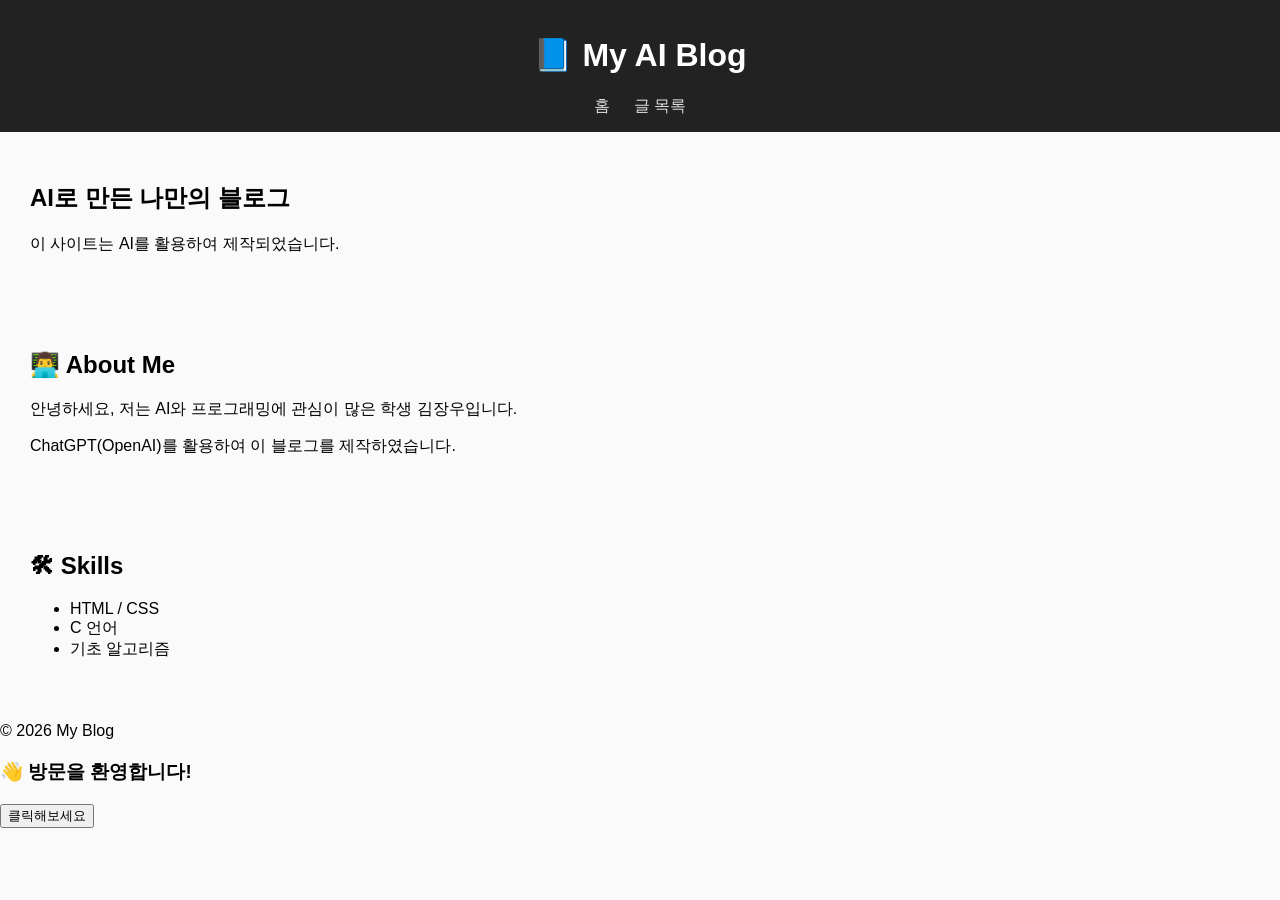
==== index.html @ bd2192ad "update pages" ====
<!DOCTYPE html>
<html lang="ko">

<head>
    <meta charset="UTF-8">
    <title>My AI Blog</title>
    <link rel="stylesheet" href="style.css">
</head>

<body>
    <header>
        <h1>📘 My AI Blog</h1>
        <nav>
            <a href="index.html">홈</a>
            <a href="list.html">글 목록</a>
        </nav>
    </header>

    <section class="hero">
        <h2>AI로 만든 나만의 블로그</h2>
        <p>이 사이트는 AI를 활용하여 제작되었습니다.</p>
    </section>

    <section class="about">
        <h2>👨‍💻 About Me</h2>
        <p>안녕하세요, 저는 AI와 프로그래밍에 관심이 많은 학생 김장우입니다.</p>
        <p>ChatGPT(OpenAI)를 활용하여 이 블로그를 제작하였습니다.</p>
    </section>

    <section class="skills">
        <h2>🛠 Skills</h2>
        <ul>
            <li>HTML / CSS</li>
            <li>C 언어</li>
            <li>기초 알고리즘</li>
        </ul>
    </section>
    <script>
        function changeMessage() {
            document.getElementById("message").innerText = "🎉 버튼을 눌렀네요!";
        }

        // 페이지 들어오면 실행
        window.onload = function () {
            alert("AI 블로그에 오신 것을 환영합니다!");
        }
    </script>

    <footer>
        <p>© 2026 My Blog</p>
    </footer>
    <div class="js-box">
        <h3 id="message">👋 방문을 환영합니다!</h3>
        <button onclick="changeMessage()">클릭해보세요</button>
    </div>
</body>

</html>
---- style.css ----
body {
    font-family: Arial, sans-serif;
    margin: 0;
    background-color: #fafafa;
}

header {
    background-color: #222;
    color: white;
    padding: 15px;
    text-align: center;
}

nav a {
    color: #ddd;
    margin: 0 10px;
    text-decoration: none;
}

section {
    padding: 30px;
}

.post-list li {
    background: #f4f4f4;
    margin-bottom: 15px;
    padding: 15px;
    border-radius: 10px;
}

.post {
    background: white;
    padding: 20px;
    border-radius: 10px;
}
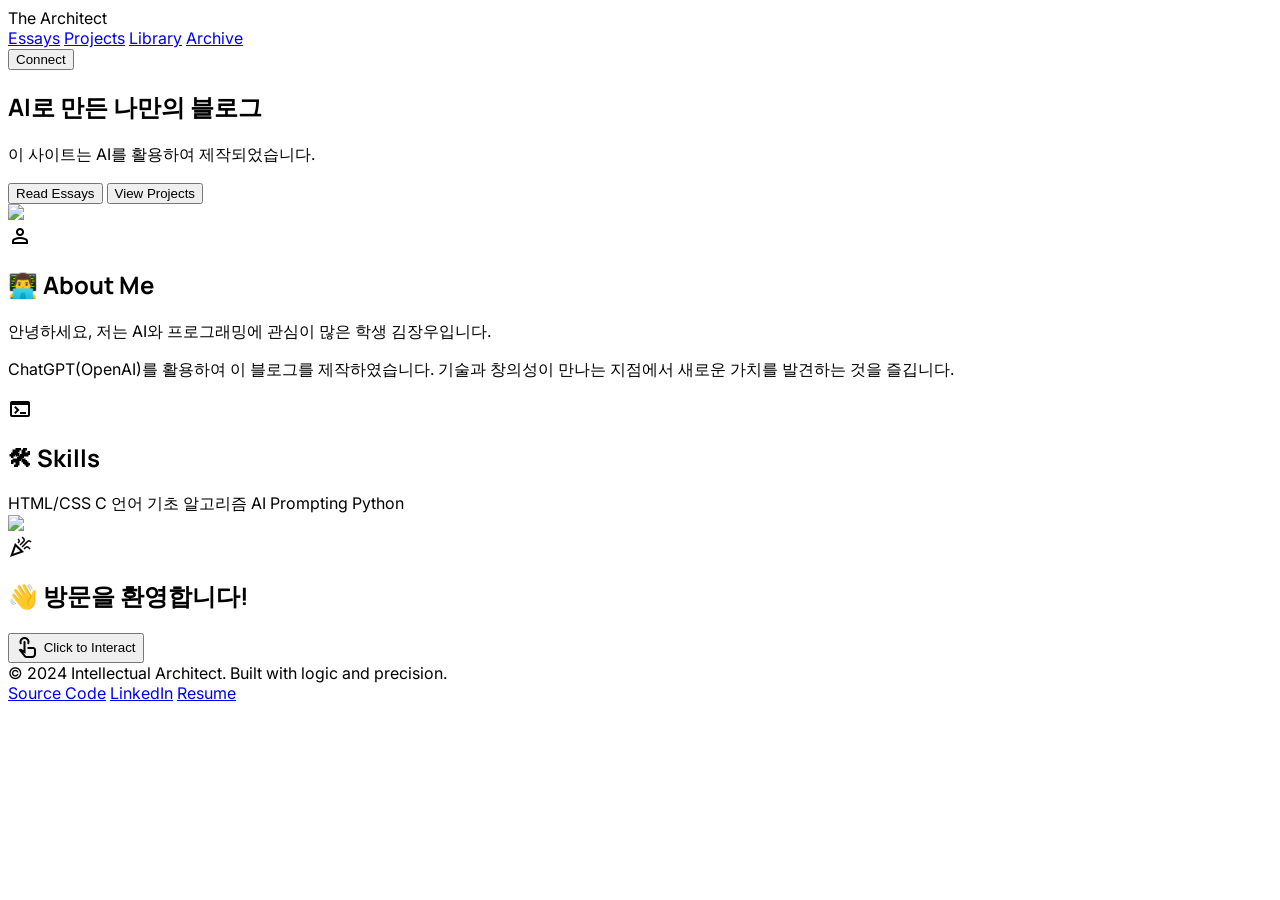
==== commit 1533dd48: "update pages" ====
--- a/index.html
+++ b/index.html
@@ -1,58 +1,257 @@
 <!DOCTYPE html>
-<html lang="ko">
+
+<html class="light" lang="ko">
 
 <head>
-    <meta charset="UTF-8">
-    <title>My AI Blog</title>
-    <link rel="stylesheet" href="style.css">
+    <meta charset="utf-8" />
+    <meta content="width=device-width, initial-scale=1.0" name="viewport" />
+    <title>📘 My AI Blog | Kim Jang-woo</title>
+    <!-- Material Symbols -->
+    <link
+        href="https://fonts.googleapis.com/css2?family=Material+Symbols+Outlined:wght,FILL@100..700,0..1&amp;display=swap"
+        rel="stylesheet" />
+    <!-- Google Fonts: Manrope & Inter -->
+    <link
+        href="https://fonts.googleapis.com/css2?family=Inter:wght@400;500;600&amp;family=Manrope:wght@500;700;800&amp;display=swap"
+        rel="stylesheet" />
+    <link
+        href="https://fonts.googleapis.com/css2?family=Material+Symbols+Outlined:wght,FILL@100..700,0..1&amp;display=swap"
+        rel="stylesheet" />
+    <!-- Tailwind CSS -->
+    <script src="https://cdn.tailwindcss.com?plugins=forms,container-queries"></script>
+    <script id="tailwind-config">
+        tailwind.config = {
+            darkMode: "class",
+            theme: {
+                extend: {
+                    "colors": {
+                        "secondary-fixed": "#d3e4fe",
+                        "inverse-primary": "#bac3ff",
+                        "error": "#ba1a1a",
+                        "outline": "#757684",
+                        "surface-container-low": "#f2f4f6",
+                        "tertiary": "#004a57",
+                        "on-secondary-fixed": "#0b1c30",
+                        "on-primary": "#ffffff",
+                        "secondary": "#505f76",
+                        "primary-fixed": "#dee0ff",
+                        "surface-tint": "#4355b9",
+                        "on-secondary-fixed-variant": "#38485d",
+                        "primary": "#24389c",
+                        "inverse-on-surface": "#eff1f3",
+                        "on-background": "#191c1e",
+                        "surface-bright": "#f7f9fb",
+                        "tertiary-container": "#006374",
+                        "on-error-container": "#93000a",
+                        "surface-container-high": "#e6e8ea",
+                        "surface-container-highest": "#e0e3e5",
+                        "error-container": "#ffdad6",
+                        "surface": "#f7f9fb",
+                        "background": "#f7f9fb",
+                        "on-tertiary-container": "#66e2ff",
+                        "tertiary-fixed": "#acedff",
+                        "on-surface": "#191c1e",
+                        "outline-variant": "#c5c5d4",
+                        "on-primary-container": "#cacfff",
+                        "on-primary-fixed-variant": "#293ca0",
+                        "on-tertiary": "#ffffff",
+                        "surface-container": "#eceef0",
+                        "surface-dim": "#d8dadc",
+                        "tertiary-fixed-dim": "#4cd7f6",
+                        "secondary-fixed-dim": "#b7c8e1",
+                        "on-primary-fixed": "#00105c",
+                        "surface-variant": "#e0e3e5",
+                        "on-secondary-container": "#54647a",
+                        "primary-container": "#3f51b5",
+                        "primary-fixed-dim": "#bac3ff",
+                        "on-surface-variant": "#454652",
+                        "on-secondary": "#ffffff",
+                        "surface-container-lowest": "#ffffff",
+                        "on-error": "#ffffff",
+                        "secondary-container": "#d0e1fb",
+                        "on-tertiary-fixed": "#001f26",
+                        "on-tertiary-fixed-variant": "#004e5c",
+                        "inverse-surface": "#2d3133"
+                    },
+                    "borderRadius": {
+                        "DEFAULT": "0.5rem",
+                        "lg": "1rem",
+                        "xl": "1.5rem",
+                        "full": "9999px"
+                    },
+                    "fontFamily": {
+                        "headline": ["Manrope", "sans-serif"],
+                        "body": ["Inter", "sans-serif"],
+                        "label": ["Inter", "sans-serif"]
+                    }
+                },
+            },
+        }
+    </script>
+    <style>
+        .material-symbols-outlined {
+            font-variation-settings: 'FILL' 0, 'wght' 400, 'GRAD' 0, 'opsz' 24;
+            vertical-align: middle;
+        }
+
+        body {
+            font-family: 'Inter', sans-serif;
+        }
+
+        h1,
+        h2,
+        h3 {
+            font-family: 'Manrope', sans-serif;
+        }
+    </style>
 </head>
 
-<body>
-    <header>
-        <h1>📘 My AI Blog</h1>
-        <nav>
-            <a href="index.html">홈</a>
-            <a href="list.html">글 목록</a>
-        </nav>
-    </header>
-
-    <section class="hero">
-        <h2>AI로 만든 나만의 블로그</h2>
-        <p>이 사이트는 AI를 활용하여 제작되었습니다.</p>
-    </section>
-
-    <section class="about">
-        <h2>👨‍💻 About Me</h2>
-        <p>안녕하세요, 저는 AI와 프로그래밍에 관심이 많은 학생 김장우입니다.</p>
-        <p>ChatGPT(OpenAI)를 활용하여 이 블로그를 제작하였습니다.</p>
-    </section>
-
-    <section class="skills">
-        <h2>🛠 Skills</h2>
-        <ul>
-            <li>HTML / CSS</li>
-            <li>C 언어</li>
-            <li>기초 알고리즘</li>
-        </ul>
-    </section>
-    <script>
-        function changeMessage() {
-            document.getElementById("message").innerText = "🎉 버튼을 눌렀네요!";
-        }
-
-        // 페이지 들어오면 실행
-        window.onload = function () {
-            alert("AI 블로그에 오신 것을 환영합니다!");
-        }
-    </script>
-
-    <footer>
-        <p>© 2026 My Blog</p>
+<body class="bg-surface text-on-surface selection:bg-primary-fixed selection:text-on-primary-fixed">
+    <!-- Top Navigation Bar -->
+    <nav
+        class="sticky top-0 z-50 flex items-center justify-between px-8 py-3 w-full bg-white/70 backdrop-blur-lg rounded-full mt-6 mx-auto max-w-5xl shadow-xl shadow-indigo-900/5 font-manrope tracking-tight font-medium">
+        <div class="text-xl font-extrabold tracking-tighter text-indigo-900">
+            The Architect
+        </div>
+        <div class="hidden md:flex items-center gap-6">
+            <a class="text-indigo-600 font-bold border-b-2 border-indigo-600 pb-1" href="#">Essays</a>
+            <a class="text-slate-500 hover:text-indigo-600 transition-colors px-3 py-1 hover:bg-slate-100 rounded-lg"
+                href="#">Projects</a>
+            <a class="text-slate-500 hover:text-indigo-600 transition-colors px-3 py-1 hover:bg-slate-100 rounded-lg"
+                href="#">Library</a>
+            <a class="text-slate-500 hover:text-indigo-600 transition-colors px-3 py-1 hover:bg-slate-100 rounded-lg"
+                href="#">Archive</a>
+        </div>
+        <button
+            class="bg-primary text-on-primary px-6 py-2 rounded-full font-bold transition-all duration-300 ease-in-out active:scale-95 shadow-lg shadow-primary/20">
+            Connect
+        </button>
+    </nav>
+    <main class="max-w-7xl mx-auto px-6 mt-12 md:mt-24">
+        <!-- Hero Section -->
+        <section
+            class="relative overflow-hidden rounded-xl bg-gradient-to-br from-primary to-primary-container p-12 md:p-24 text-on-primary mb-20">
+            <div class="absolute top-0 right-0 -mr-20 -mt-20 w-96 h-96 bg-tertiary-fixed-dim/20 rounded-full blur-3xl">
+            </div>
+            <div class="relative z-10 max-w-3xl">
+                <h1 class="text-5xl md:text-7xl font-extrabold tracking-tighter mb-6 leading-tight">
+                    AI로 만든 나만의 블로그
+                </h1>
+                <p
+                    class="text-xl md:text-2xl text-on-primary-container font-medium max-w-xl opacity-90 leading-relaxed">
+                    이 사이트는 AI를 활용하여 제작되었습니다.
+                </p>
+                <div class="mt-10 flex flex-wrap gap-4">
+                    <button
+                        class="bg-surface-container-lowest text-primary px-8 py-3 rounded-full font-bold transition-all active:scale-95">
+                        Read Essays
+                    </button>
+                    <button
+                        class="border border-on-primary/20 hover:bg-on-primary/10 text-on-primary px-8 py-3 rounded-full font-bold transition-all active:scale-95">
+                        View Projects
+                    </button>
+                </div>
+            </div>
+            <!-- Decorative Visual -->
+            <div
+                class="hidden lg:block absolute right-12 bottom-12 w-1/3 aspect-square bg-white/5 rounded-xl backdrop-blur-sm border border-white/10 rotate-3 shadow-2xl">
+                <img class="w-full h-full object-cover rounded-lg mix-blend-overlay opacity-60"
+                    data-alt="Abstract visualization of artificial intelligence neural networks with soft blue glowing lines and particles on dark background"
+                    src="https://lh3.googleusercontent.com/aida-public/[base64]" />
+            </div>
+        </section>
+        <!-- Bento Content Grid -->
+        <div class="grid grid-cols-1 md:grid-cols-12 gap-8">
+            <!-- About Section (Large Card) -->
+            <section class="md:col-span-8 bg-surface-container-low p-8 md:p-12 rounded-xl">
+                <div class="flex items-center gap-4 mb-8">
+                    <span class="material-symbols-outlined text-4xl text-primary" data-icon="person">person</span>
+                    <h2 class="text-3xl font-bold tracking-tight text-on-surface">👨‍💻 About Me</h2>
+                </div>
+                <div class="space-y-6">
+                    <p class="text-xl text-on-surface-variant leading-relaxed font-body">
+                        안녕하세요, 저는 AI와 프로그래밍에 관심이 많은 학생 김장우입니다.
+                    </p>
+                    <div class="bg-surface-container-lowest p-8 rounded-lg shadow-sm border border-outline-variant/10">
+                        <p class="text-lg text-secondary leading-relaxed">
+                            ChatGPT(OpenAI)를 활용하여 이 블로그를 제작하였습니다. 기술과 창의성이 만나는 지점에서 새로운 가치를 발견하는 것을 즐깁니다.
+                        </p>
+                    </div>
+                </div>
+            </section>
+            <!-- Skills Section (Side Card) -->
+            <section class="md:col-span-4 bg-surface-container-high p-8 rounded-xl flex flex-col">
+                <div class="flex items-center gap-3 mb-8">
+                    <span class="material-symbols-outlined text-primary" data-icon="terminal">terminal</span>
+                    <h2 class="text-2xl font-bold tracking-tight">🛠 Skills</h2>
+                </div>
+                <div class="flex flex-wrap gap-3">
+                    <span
+                        class="bg-secondary-container text-on-secondary-container px-4 py-2 rounded-full text-sm font-semibold tracking-wide">
+                        HTML/CSS
+                    </span>
+                    <span
+                        class="bg-secondary-container text-on-secondary-container px-4 py-2 rounded-full text-sm font-semibold tracking-wide">
+                        C 언어
+                    </span>
+                    <span
+                        class="bg-secondary-container text-on-secondary-container px-4 py-2 rounded-full text-sm font-semibold tracking-wide">
+                        기초 알고리즘
+                    </span>
+                    <span
+                        class="bg-secondary-container text-on-secondary-container px-4 py-2 rounded-full text-sm font-semibold tracking-wide">
+                        AI Prompting
+                    </span>
+                    <span
+                        class="bg-secondary-container text-on-secondary-container px-4 py-2 rounded-full text-sm font-semibold tracking-wide">
+                        Python
+                    </span>
+                </div>
+                <div class="mt-auto pt-8">
+                    <div class="rounded-lg overflow-hidden grayscale contrast-125 opacity-50">
+                        <img class="w-full h-32 object-cover"
+                            data-alt="Macro shot of computer code on a monitor with high contrast black and white lighting"
+                            src="https://lh3.googleusercontent.com/aida-public/[base64]" />
+                    </div>
+                </div>
+            </section>
+            <!-- Interactive Section (Wide Card) -->
+            <section
+                class="md:col-span-12 bg-surface-container-lowest border border-outline-variant/15 p-12 rounded-xl text-center shadow-2xl shadow-primary/5">
+                <div class="max-w-2xl mx-auto">
+                    <div
+                        class="mb-6 inline-flex items-center justify-center w-16 h-16 rounded-full bg-tertiary-container/10 text-tertiary">
+                        <span class="material-symbols-outlined text-3xl" data-icon="celebration">celebration</span>
+                    </div>
+                    <h2 class="text-4xl font-extrabold tracking-tight text-on-surface mb-8 transition-all duration-300"
+                        id="welcome-message">
+                        👋 방문을 환영합니다!
+                    </h2>
+                    <button
+                        class="group relative inline-flex items-center gap-3 bg-primary text-on-primary px-10 py-4 rounded-full font-bold text-lg transition-all hover:scale-105 active:scale-95 shadow-xl shadow-primary/30"
+                        onclick="document.getElementById('welcome-message').innerText = '🎉 버튼을 눌렀네요!'">
+                        <span class="material-symbols-outlined" data-icon="touch_app">touch_app</span>
+                        <span>Click to Interact</span>
+                    </button>
+                </div>
+            </section>
+        </div>
+    </main>
+    <!-- Footer -->
+    <footer
+        class="bg-slate-50 mt-20 py-12 px-8 max-w-7xl mx-auto flex flex-col md:flex-row justify-between items-center gap-6 font-inter text-sm antialiased border-t border-slate-200/50">
+        <div class="text-slate-500">
+            © 2024 Intellectual Architect. Built with logic and precision.
+        </div>
+        <div class="flex gap-8">
+            <a class="text-slate-500 hover:text-indigo-600 transition-opacity hover:underline decoration-indigo-500 underline-offset-4"
+                href="#">Source Code</a>
+            <a class="text-slate-500 hover:text-indigo-600 transition-opacity hover:underline decoration-indigo-500 underline-offset-4"
+                href="#">LinkedIn</a>
+            <a class="text-slate-500 hover:text-indigo-600 transition-opacity hover:underline decoration-indigo-500 underline-offset-4"
+                href="#">Resume</a>
+        </div>
     </footer>
-    <div class="js-box">
-        <h3 id="message">👋 방문을 환영합니다!</h3>
-        <button onclick="changeMessage()">클릭해보세요</button>
-    </div>
 </body>
 
 </html>
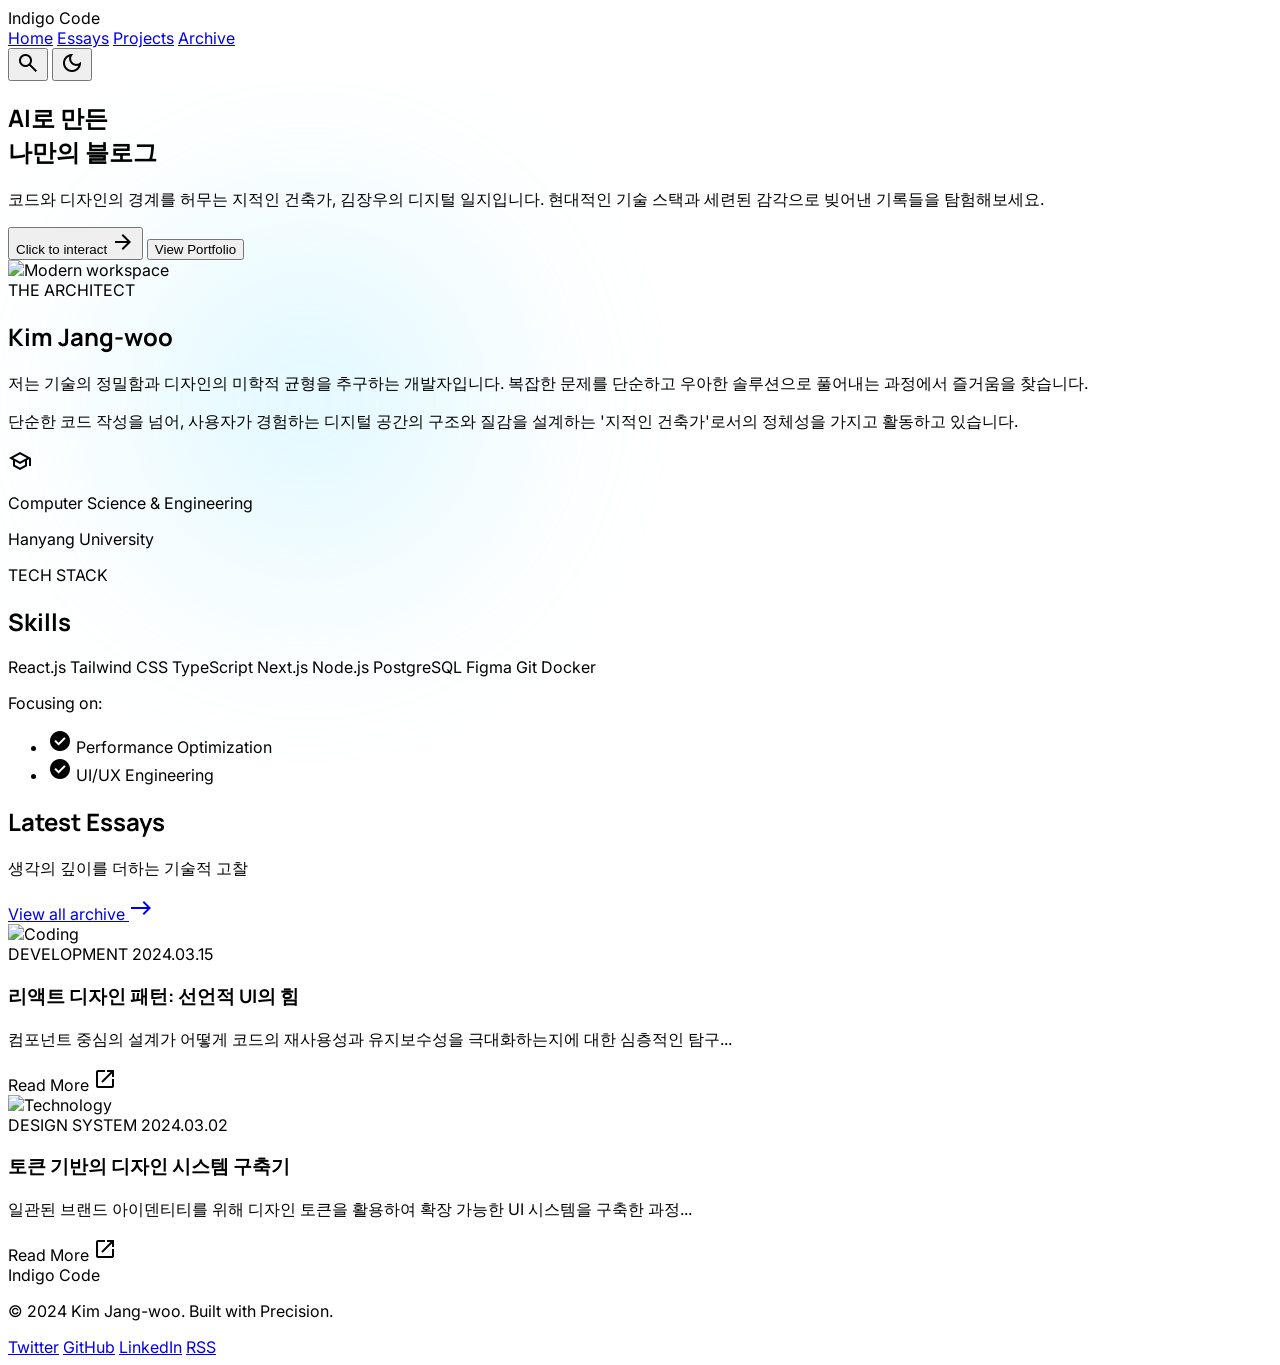
==== commit 63efc22f: "update pages" ====
--- a/index.html
+++ b/index.html
@@ -5,84 +5,78 @@
 <head>
     <meta charset="utf-8" />
     <meta content="width=device-width, initial-scale=1.0" name="viewport" />
-    <title>📘 My AI Blog | Kim Jang-woo</title>
-    <!-- Material Symbols -->
+    <title>Indigo Code | AI로 만든 나만의 블로그</title>
+    <script src="https://cdn.tailwindcss.com?plugins=forms,container-queries"></script>
     <link
-        href="https://fonts.googleapis.com/css2?family=Material+Symbols+Outlined:wght,FILL@100..700,0..1&amp;display=swap"
-        rel="stylesheet" />
-    <!-- Google Fonts: Manrope & Inter -->
-    <link
-        href="https://fonts.googleapis.com/css2?family=Inter:wght@400;500;600&amp;family=Manrope:wght@500;700;800&amp;display=swap"
+        href="https://fonts.googleapis.com/css2?family=Manrope:wght@400;600;700;800&amp;family=Inter:wght@400;500;600&amp;family=Material+Symbols+Outlined:wght,FILL@100..700,0..1&amp;display=swap"
         rel="stylesheet" />
     <link
         href="https://fonts.googleapis.com/css2?family=Material+Symbols+Outlined:wght,FILL@100..700,0..1&amp;display=swap"
         rel="stylesheet" />
-    <!-- Tailwind CSS -->
-    <script src="https://cdn.tailwindcss.com?plugins=forms,container-queries"></script>
     <script id="tailwind-config">
         tailwind.config = {
             darkMode: "class",
             theme: {
                 extend: {
                     "colors": {
-                        "secondary-fixed": "#d3e4fe",
-                        "inverse-primary": "#bac3ff",
-                        "error": "#ba1a1a",
-                        "outline": "#757684",
-                        "surface-container-low": "#f2f4f6",
+                        "surface-container-high": "#e6e8ea",
+                        "secondary-fixed-dim": "#b7c8e1",
+                        "secondary-container": "#d0e1fb",
+                        "on-error": "#ffffff",
+                        "on-tertiary-fixed": "#001f26",
+                        "surface-container": "#eceef0",
+                        "primary-container": "#3f51b5",
+                        "on-secondary": "#ffffff",
                         "tertiary": "#004a57",
-                        "on-secondary-fixed": "#0b1c30",
+                        "surface-container-lowest": "#ffffff",
+                        "primary-fixed": "#dee0ff",
+                        "on-error-container": "#93000a",
+                        "surface-variant": "#e0e3e5",
+                        "on-secondary-container": "#54647a",
                         "on-primary": "#ffffff",
-                        "secondary": "#505f76",
-                        "primary-fixed": "#dee0ff",
-                        "surface-tint": "#4355b9",
-                        "on-secondary-fixed-variant": "#38485d",
-                        "primary": "#24389c",
-                        "inverse-on-surface": "#eff1f3",
-                        "on-background": "#191c1e",
-                        "surface-bright": "#f7f9fb",
-                        "tertiary-container": "#006374",
-                        "on-error-container": "#93000a",
-                        "surface-container-high": "#e6e8ea",
-                        "surface-container-highest": "#e0e3e5",
-                        "error-container": "#ffdad6",
-                        "surface": "#f7f9fb",
-                        "background": "#f7f9fb",
-                        "on-tertiary-container": "#66e2ff",
-                        "tertiary-fixed": "#acedff",
+                        "on-tertiary": "#ffffff",
                         "on-surface": "#191c1e",
                         "outline-variant": "#c5c5d4",
+                        "secondary-fixed": "#d3e4fe",
+                        "surface-dim": "#d8dadc",
+                        "primary": "#24389c",
+                        "inverse-surface": "#2d3133",
+                        "on-tertiary-container": "#66e2ff",
+                        "inverse-primary": "#bac3ff",
+                        "on-background": "#191c1e",
+                        "surface-container-low": "#f2f4f6",
+                        "surface-bright": "#f7f9fb",
+                        "surface": "#f7f9fb",
+                        "surface-container-highest": "#e0e3e5",
+                        "on-primary-fixed": "#00105c",
+                        "tertiary-fixed": "#acedff",
+                        "background": "#f7f9fb",
                         "on-primary-container": "#cacfff",
+                        "error": "#ba1a1a",
+                        "secondary": "#505f76",
+                        "on-secondary-fixed-variant": "#38485d",
                         "on-primary-fixed-variant": "#293ca0",
-                        "on-tertiary": "#ffffff",
-                        "surface-container": "#eceef0",
-                        "surface-dim": "#d8dadc",
                         "tertiary-fixed-dim": "#4cd7f6",
-                        "secondary-fixed-dim": "#b7c8e1",
-                        "on-primary-fixed": "#00105c",
-                        "surface-variant": "#e0e3e5",
-                        "on-secondary-container": "#54647a",
-                        "primary-container": "#3f51b5",
+                        "surface-tint": "#4355b9",
+                        "inverse-on-surface": "#eff1f3",
+                        "tertiary-container": "#006374",
+                        "on-tertiary-fixed-variant": "#004e5c",
+                        "outline": "#757684",
+                        "error-container": "#ffdad6",
+                        "on-secondary-fixed": "#0b1c30",
                         "primary-fixed-dim": "#bac3ff",
-                        "on-surface-variant": "#454652",
-                        "on-secondary": "#ffffff",
-                        "surface-container-lowest": "#ffffff",
-                        "on-error": "#ffffff",
-                        "secondary-container": "#d0e1fb",
-                        "on-tertiary-fixed": "#001f26",
-                        "on-tertiary-fixed-variant": "#004e5c",
-                        "inverse-surface": "#2d3133"
+                        "on-surface-variant": "#454652"
                     },
                     "borderRadius": {
-                        "DEFAULT": "0.5rem",
-                        "lg": "1rem",
-                        "xl": "1.5rem",
+                        "DEFAULT": "0.25rem",
+                        "lg": "0.5rem",
+                        "xl": "0.75rem",
                         "full": "9999px"
                     },
                     "fontFamily": {
-                        "headline": ["Manrope", "sans-serif"],
-                        "body": ["Inter", "sans-serif"],
-                        "label": ["Inter", "sans-serif"]
+                        "headline": ["Manrope"],
+                        "body": ["Inter"],
+                        "label": ["Inter"]
                     }
                 },
             },
@@ -91,7 +85,6 @@
     <style>
         .material-symbols-outlined {
             font-variation-settings: 'FILL' 0, 'wght' 400, 'GRAD' 0, 'opsz' 24;
-            vertical-align: middle;
         }
 
         body {
@@ -100,156 +93,251 @@
 
         h1,
         h2,
-        h3 {
+        h3,
+        .headline {
             font-family: 'Manrope', sans-serif;
+        }
+
+        .glass-nav {
+            background: rgba(255, 255, 255, 0.8);
+            backdrop-filter: blur(20px);
+        }
+
+        .hero-orb {
+            position: absolute;
+            width: 600px;
+            height: 600px;
+            background: radial-gradient(circle, #acedff 0%, rgba(172, 237, 255, 0) 70%);
+            filter: blur(60px);
+            opacity: 0.4;
+            z-index: -1;
         }
     </style>
 </head>
 
-<body class="bg-surface text-on-surface selection:bg-primary-fixed selection:text-on-primary-fixed">
-    <!-- Top Navigation Bar -->
-    <nav
-        class="sticky top-0 z-50 flex items-center justify-between px-8 py-3 w-full bg-white/70 backdrop-blur-lg rounded-full mt-6 mx-auto max-w-5xl shadow-xl shadow-indigo-900/5 font-manrope tracking-tight font-medium">
-        <div class="text-xl font-extrabold tracking-tighter text-indigo-900">
-            The Architect
+<body class="bg-surface text-on-surface selection:bg-primary-fixed selection:text-on-primary-fixed-variant">
+    <!-- TopNavBar -->
+    <nav class="fixed top-0 w-full z-50 glass-nav transition-all duration-300">
+        <div class="flex justify-between items-center max-w-7xl mx-auto px-6 h-16">
+            <div class="text-xl font-bold tracking-tighter text-indigo-900">
+                Indigo Code
+            </div>
+            <!-- Desktop Navigation -->
+            <div class="hidden md:flex items-center gap-8">
+                <a class="text-indigo-700 font-semibold border-b-2 border-indigo-600 font-inter tracking-wide py-1"
+                    href="index.html">Home</a>
+                <a class="text-slate-600 hover:text-indigo-600 transition-colors font-inter tracking-wide py-1"
+                    href="list.html">Essays</a>
+                <a class="text-slate-600 hover:text-indigo-600 transition-colors font-inter tracking-wide py-1"
+                    href="#">Projects</a>
+                <a class="text-slate-600 hover:text-indigo-600 transition-colors font-inter tracking-wide py-1"
+                    href="#">Archive</a>
+            </div>
+            <!-- Actions -->
+            <div class="flex items-center gap-4">
+                <button
+                    class="p-2 hover:bg-slate-100/50 rounded-lg transition-colors scale-95 duration-200 ease-in-out">
+                    <span class="material-symbols-outlined text-slate-600" data-icon="search">search</span>
+                </button>
+                <button
+                    class="p-2 hover:bg-slate-100/50 rounded-lg transition-colors scale-95 duration-200 ease-in-out">
+                    <span class="material-symbols-outlined text-slate-600" data-icon="dark_mode">dark_mode</span>
+                </button>
+            </div>
         </div>
-        <div class="hidden md:flex items-center gap-6">
-            <a class="text-indigo-600 font-bold border-b-2 border-indigo-600 pb-1" href="#">Essays</a>
-            <a class="text-slate-500 hover:text-indigo-600 transition-colors px-3 py-1 hover:bg-slate-100 rounded-lg"
-                href="#">Projects</a>
-            <a class="text-slate-500 hover:text-indigo-600 transition-colors px-3 py-1 hover:bg-slate-100 rounded-lg"
-                href="#">Library</a>
-            <a class="text-slate-500 hover:text-indigo-600 transition-colors px-3 py-1 hover:bg-slate-100 rounded-lg"
-                href="#">Archive</a>
-        </div>
-        <button
-            class="bg-primary text-on-primary px-6 py-2 rounded-full font-bold transition-all duration-300 ease-in-out active:scale-95 shadow-lg shadow-primary/20">
-            Connect
-        </button>
     </nav>
-    <main class="max-w-7xl mx-auto px-6 mt-12 md:mt-24">
+    <main class="pt-32">
         <!-- Hero Section -->
-        <section
-            class="relative overflow-hidden rounded-xl bg-gradient-to-br from-primary to-primary-container p-12 md:p-24 text-on-primary mb-20">
-            <div class="absolute top-0 right-0 -mr-20 -mt-20 w-96 h-96 bg-tertiary-fixed-dim/20 rounded-full blur-3xl">
-            </div>
-            <div class="relative z-10 max-w-3xl">
-                <h1 class="text-5xl md:text-7xl font-extrabold tracking-tighter mb-6 leading-tight">
-                    AI로 만든 나만의 블로그
-                </h1>
-                <p
-                    class="text-xl md:text-2xl text-on-primary-container font-medium max-w-xl opacity-90 leading-relaxed">
-                    이 사이트는 AI를 활용하여 제작되었습니다.
-                </p>
-                <div class="mt-10 flex flex-wrap gap-4">
-                    <button
-                        class="bg-surface-container-lowest text-primary px-8 py-3 rounded-full font-bold transition-all active:scale-95">
-                        Read Essays
-                    </button>
-                    <button
-                        class="border border-on-primary/20 hover:bg-on-primary/10 text-on-primary px-8 py-3 rounded-full font-bold transition-all active:scale-95">
-                        View Projects
-                    </button>
-                </div>
-            </div>
-            <!-- Decorative Visual -->
-            <div
-                class="hidden lg:block absolute right-12 bottom-12 w-1/3 aspect-square bg-white/5 rounded-xl backdrop-blur-sm border border-white/10 rotate-3 shadow-2xl">
-                <img class="w-full h-full object-cover rounded-lg mix-blend-overlay opacity-60"
-                    data-alt="Abstract visualization of artificial intelligence neural networks with soft blue glowing lines and particles on dark background"
-                    src="https://lh3.googleusercontent.com/aida-public/[base64]" />
+        <section class="max-w-7xl mx-auto px-6 mb-32 relative">
+            <div class="hero-orb -top-20 -left-20"></div>
+            <div class="grid grid-cols-1 lg:grid-cols-12 gap-12 items-center">
+                <div class="lg:col-span-8">
+                    <h1 class="text-6xl md:text-8xl font-extrabold tracking-tighter text-primary mb-6 leading-none">
+                        AI로 만든<br /><span
+                            class="text-transparent bg-clip-text bg-gradient-to-r from-primary to-primary-container">나만의
+                            블로그</span>
+                    </h1>
+                    <p class="text-xl text-secondary max-w-2xl mb-10 font-body leading-relaxed">
+                        코드와 디자인의 경계를 허무는 지적인 건축가, 김장우의 디지털 일지입니다. 현대적인 기술 스택과 세련된 감각으로 빚어낸 기록들을 탐험해보세요.
+                    </p>
+                    <div class="flex flex-wrap gap-4">
+                        <button
+                            class="bg-gradient-to-br from-primary to-primary-container text-on-primary px-8 py-4 rounded-lg font-semibold flex items-center gap-2 hover:shadow-xl transition-all duration-300">
+                            Click to interact
+                            <span class="material-symbols-outlined text-lg"
+                                data-icon="arrow_forward">arrow_forward</span>
+                        </button>
+                        <button
+                            class="px-8 py-4 rounded-lg font-semibold text-primary border border-outline-variant/20 hover:bg-surface-container-low transition-all">
+                            View Portfolio
+                        </button>
+                    </div>
+                </div>
+                <div class="lg:col-span-4 hidden lg:block">
+                    <div
+                        class="aspect-square rounded-2xl overflow-hidden bg-surface-container-low shadow-2xl rotate-3 hover:rotate-0 transition-transform duration-500">
+                        <img alt="Modern workspace" class="w-full h-full object-cover"
+                            data-alt="Close-up of a high-end mechanical keyboard on a minimalist desk with soft blue neon ambient lighting and a laptop screen showing clean code."
+                            src="https://lh3.googleusercontent.com/aida-public/[base64]" />
+                    </div>
+                </div>
             </div>
         </section>
-        <!-- Bento Content Grid -->
-        <div class="grid grid-cols-1 md:grid-cols-12 gap-8">
-            <!-- About Section (Large Card) -->
-            <section class="md:col-span-8 bg-surface-container-low p-8 md:p-12 rounded-xl">
-                <div class="flex items-center gap-4 mb-8">
-                    <span class="material-symbols-outlined text-4xl text-primary" data-icon="person">person</span>
-                    <h2 class="text-3xl font-bold tracking-tight text-on-surface">👨‍💻 About Me</h2>
-                </div>
-                <div class="space-y-6">
-                    <p class="text-xl text-on-surface-variant leading-relaxed font-body">
-                        안녕하세요, 저는 AI와 프로그래밍에 관심이 많은 학생 김장우입니다.
-                    </p>
-                    <div class="bg-surface-container-lowest p-8 rounded-lg shadow-sm border border-outline-variant/10">
-                        <p class="text-lg text-secondary leading-relaxed">
-                            ChatGPT(OpenAI)를 활용하여 이 블로그를 제작하였습니다. 기술과 창의성이 만나는 지점에서 새로운 가치를 발견하는 것을 즐깁니다.
-                        </p>
-                    </div>
-                </div>
-            </section>
-            <!-- Skills Section (Side Card) -->
-            <section class="md:col-span-4 bg-surface-container-high p-8 rounded-xl flex flex-col">
-                <div class="flex items-center gap-3 mb-8">
-                    <span class="material-symbols-outlined text-primary" data-icon="terminal">terminal</span>
-                    <h2 class="text-2xl font-bold tracking-tight">🛠 Skills</h2>
-                </div>
-                <div class="flex flex-wrap gap-3">
-                    <span
-                        class="bg-secondary-container text-on-secondary-container px-4 py-2 rounded-full text-sm font-semibold tracking-wide">
-                        HTML/CSS
-                    </span>
-                    <span
-                        class="bg-secondary-container text-on-secondary-container px-4 py-2 rounded-full text-sm font-semibold tracking-wide">
-                        C 언어
-                    </span>
-                    <span
-                        class="bg-secondary-container text-on-secondary-container px-4 py-2 rounded-full text-sm font-semibold tracking-wide">
-                        기초 알고리즘
-                    </span>
-                    <span
-                        class="bg-secondary-container text-on-secondary-container px-4 py-2 rounded-full text-sm font-semibold tracking-wide">
-                        AI Prompting
-                    </span>
-                    <span
-                        class="bg-secondary-container text-on-secondary-container px-4 py-2 rounded-full text-sm font-semibold tracking-wide">
-                        Python
-                    </span>
-                </div>
-                <div class="mt-auto pt-8">
-                    <div class="rounded-lg overflow-hidden grayscale contrast-125 opacity-50">
-                        <img class="w-full h-32 object-cover"
-                            data-alt="Macro shot of computer code on a monitor with high contrast black and white lighting"
-                            src="https://lh3.googleusercontent.com/aida-public/[base64]" />
-                    </div>
-                </div>
-            </section>
-            <!-- Interactive Section (Wide Card) -->
-            <section
-                class="md:col-span-12 bg-surface-container-lowest border border-outline-variant/15 p-12 rounded-xl text-center shadow-2xl shadow-primary/5">
-                <div class="max-w-2xl mx-auto">
-                    <div
-                        class="mb-6 inline-flex items-center justify-center w-16 h-16 rounded-full bg-tertiary-container/10 text-tertiary">
-                        <span class="material-symbols-outlined text-3xl" data-icon="celebration">celebration</span>
-                    </div>
-                    <h2 class="text-4xl font-extrabold tracking-tight text-on-surface mb-8 transition-all duration-300"
-                        id="welcome-message">
-                        👋 방문을 환영합니다!
-                    </h2>
-                    <button
-                        class="group relative inline-flex items-center gap-3 bg-primary text-on-primary px-10 py-4 rounded-full font-bold text-lg transition-all hover:scale-105 active:scale-95 shadow-xl shadow-primary/30"
-                        onclick="document.getElementById('welcome-message').innerText = '🎉 버튼을 눌렀네요!'">
-                        <span class="material-symbols-outlined" data-icon="touch_app">touch_app</span>
-                        <span>Click to Interact</span>
-                    </button>
-                </div>
-            </section>
-        </div>
+        <!-- Bento Grid: About & Skills -->
+        <section class="max-w-7xl mx-auto px-6 mb-32">
+            <div class="grid grid-cols-1 md:grid-cols-3 gap-6">
+                <!-- About Me -->
+                <div class="md:col-span-2 bg-surface-container-low rounded-xl p-10 flex flex-col justify-between">
+                    <div>
+                        <span class="text-tertiary font-bold tracking-widest text-xs uppercase mb-4 block">THE
+                            ARCHITECT</span>
+                        <h2 class="text-3xl font-bold text-on-surface mb-6">Kim Jang-woo</h2>
+                        <div class="space-y-4 text-secondary leading-relaxed font-body">
+                            <p>저는 기술의 정밀함과 디자인의 미학적 균형을 추구하는 개발자입니다. 복잡한 문제를 단순하고 우아한 솔루션으로 풀어내는 과정에서 즐거움을 찾습니다.</p>
+                            <p>단순한 코드 작성을 넘어, 사용자가 경험하는 디지털 공간의 구조와 질감을 설계하는 '지적인 건축가'로서의 정체성을 가지고 활동하고 있습니다.</p>
+                        </div>
+                    </div>
+                    <div class="mt-12 flex items-center gap-4">
+                        <div class="w-12 h-12 rounded-full bg-primary-fixed flex items-center justify-center">
+                            <span class="material-symbols-outlined text-on-primary-fixed"
+                                data-icon="school">school</span>
+                        </div>
+                        <div>
+                            <p class="text-sm font-semibold text-on-surface">Computer Science &amp; Engineering</p>
+                            <p class="text-xs text-secondary">Hanyang University</p>
+                        </div>
+                    </div>
+                </div>
+                <!-- Skills Section -->
+                <div class="bg-surface-container-highest rounded-xl p-10">
+                    <span class="text-primary font-bold tracking-widest text-xs uppercase mb-4 block">TECH STACK</span>
+                    <h2 class="text-3xl font-bold text-on-surface mb-8">Skills</h2>
+                    <div class="flex flex-wrap gap-2">
+                        <span
+                            class="px-4 py-2 bg-secondary-container text-on-secondary-container rounded-full text-xs font-semibold">React.js</span>
+                        <span
+                            class="px-4 py-2 bg-secondary-container text-on-secondary-container rounded-full text-xs font-semibold">Tailwind
+                            CSS</span>
+                        <span
+                            class="px-4 py-2 bg-secondary-container text-on-secondary-container rounded-full text-xs font-semibold">TypeScript</span>
+                        <span
+                            class="px-4 py-2 bg-secondary-container text-on-secondary-container rounded-full text-xs font-semibold">Next.js</span>
+                        <span
+                            class="px-4 py-2 bg-secondary-container text-on-secondary-container rounded-full text-xs font-semibold">Node.js</span>
+                        <span
+                            class="px-4 py-2 bg-secondary-container text-on-secondary-container rounded-full text-xs font-semibold">PostgreSQL</span>
+                        <span
+                            class="px-4 py-2 bg-secondary-container text-on-secondary-container rounded-full text-xs font-semibold">Figma</span>
+                        <span
+                            class="px-4 py-2 bg-secondary-container text-on-secondary-container rounded-full text-xs font-semibold">Git</span>
+                        <span
+                            class="px-4 py-2 bg-secondary-container text-on-secondary-container rounded-full text-xs font-semibold">Docker</span>
+                    </div>
+                    <div class="mt-10 pt-10 border-t border-outline-variant/10">
+                        <p class="text-sm text-on-surface-variant font-medium mb-4">Focusing on:</p>
+                        <ul class="space-y-3">
+                            <li class="flex items-center gap-3 text-sm text-secondary">
+                                <span class="material-symbols-outlined text-primary text-lg" data-icon="check_circle"
+                                    style="font-variation-settings: 'FILL' 1;">check_circle</span>
+                                Performance Optimization
+                            </li>
+                            <li class="flex items-center gap-3 text-sm text-secondary">
+                                <span class="material-symbols-outlined text-primary text-lg" data-icon="check_circle"
+                                    style="font-variation-settings: 'FILL' 1;">check_circle</span>
+                                UI/UX Engineering
+                            </li>
+                        </ul>
+                    </div>
+                </div>
+            </div>
+        </section>
+        <!-- Featured Essays -->
+        <section class="max-w-7xl mx-auto px-6 mb-32">
+            <div class="flex justify-between items-end mb-12">
+                <div>
+                    <h2 class="text-4xl font-bold text-on-surface tracking-tight mb-2">Latest Essays</h2>
+                    <p class="text-secondary">생각의 깊이를 더하는 기술적 고찰</p>
+                </div>
+                <a class="text-primary font-semibold flex items-center gap-2 hover:gap-3 transition-all"
+                    href="list.html">
+                    View all archive
+                    <span class="material-symbols-outlined" data-icon="east">east</span>
+                </a>
+            </div>
+            <div class="grid grid-cols-1 md:grid-cols-2 gap-8">
+                <!-- Essay Card 1 -->
+                <div
+                    class="group bg-surface-container-lowest rounded-xl overflow-hidden hover:shadow-2xl transition-all duration-500 border border-transparent hover:border-outline-variant/10">
+                    <div class="h-64 overflow-hidden">
+                        <img alt="Coding"
+                            class="w-full h-full object-cover group-hover:scale-105 transition-transform duration-700"
+                            data-alt="Overhead shot of a minimalist workspace with a laptop, a cup of coffee, and a notebook on a clean white desk with soft natural window light."
+                            src="https://lh3.googleusercontent.com/aida-public/[base64]" />
+                    </div>
+                    <div class="p-8">
+                        <div class="flex items-center gap-4 mb-4">
+                            <span class="text-xs font-bold text-tertiary">DEVELOPMENT</span>
+                            <span class="text-xs text-slate-400">2024.03.15</span>
+                        </div>
+                        <h3 class="text-2xl font-bold text-on-surface mb-4 group-hover:text-primary transition-colors">
+                            리액트 디자인 패턴: 선언적 UI의 힘</h3>
+                        <p class="text-secondary leading-relaxed mb-6">컴포넌트 중심의 설계가 어떻게 코드의 재사용성과 유지보수성을 극대화하는지에 대한 심층적인
+                            탐구...</p>
+                        <div class="flex items-center justify-between">
+                            <span class="text-sm font-semibold text-primary">Read More</span>
+                            <span
+                                class="material-symbols-outlined text-slate-400 group-hover:text-primary transition-colors"
+                                data-icon="open_in_new">open_in_new</span>
+                        </div>
+                    </div>
+                </div>
+                <!-- Essay Card 2 -->
+                <div
+                    class="group bg-surface-container-lowest rounded-xl overflow-hidden hover:shadow-2xl transition-all duration-500 border border-transparent hover:border-outline-variant/10">
+                    <div class="h-64 overflow-hidden">
+                        <img alt="Technology"
+                            class="w-full h-full object-cover group-hover:scale-105 transition-transform duration-700"
+                            data-alt="Close-up of a high-tech circuit board with glowing blue light paths and microchips, representing futuristic computing and AI technology."
+                            src="https://lh3.googleusercontent.com/aida-public/[base64]" />
+                    </div>
+                    <div class="p-8">
+                        <div class="flex items-center gap-4 mb-4">
+                            <span class="text-xs font-bold text-tertiary">DESIGN SYSTEM</span>
+                            <span class="text-xs text-slate-400">2024.03.02</span>
+                        </div>
+                        <h3 class="text-2xl font-bold text-on-surface mb-4 group-hover:text-primary transition-colors">
+                            토큰 기반의 디자인 시스템 구축기</h3>
+                        <p class="text-secondary leading-relaxed mb-6">일관된 브랜드 아이덴티티를 위해 디자인 토큰을 활용하여 확장 가능한 UI 시스템을 구축한
+                            과정...</p>
+                        <div class="flex items-center justify-between">
+                            <span class="text-sm font-semibold text-primary">Read More</span>
+                            <span
+                                class="material-symbols-outlined text-slate-400 group-hover:text-primary transition-colors"
+                                data-icon="open_in_new">open_in_new</span>
+                        </div>
+                    </div>
+                </div>
+            </div>
+        </section>
     </main>
     <!-- Footer -->
-    <footer
-        class="bg-slate-50 mt-20 py-12 px-8 max-w-7xl mx-auto flex flex-col md:flex-row justify-between items-center gap-6 font-inter text-sm antialiased border-t border-slate-200/50">
-        <div class="text-slate-500">
-            © 2024 Intellectual Architect. Built with logic and precision.
-        </div>
-        <div class="flex gap-8">
-            <a class="text-slate-500 hover:text-indigo-600 transition-opacity hover:underline decoration-indigo-500 underline-offset-4"
-                href="#">Source Code</a>
-            <a class="text-slate-500 hover:text-indigo-600 transition-opacity hover:underline decoration-indigo-500 underline-offset-4"
-                href="#">LinkedIn</a>
-            <a class="text-slate-500 hover:text-indigo-600 transition-opacity hover:underline decoration-indigo-500 underline-offset-4"
-                href="#">Resume</a>
+    <footer class="w-full border-t border-slate-200/20 bg-slate-50">
+        <div class="flex flex-col md:flex-row justify-between items-center max-w-7xl mx-auto py-12 px-6 gap-6">
+            <div class="flex flex-col gap-2 items-center md:items-start">
+                <div class="text-lg font-black text-slate-900">Indigo Code</div>
+                <p class="text-sm font-inter tracking-wide text-slate-500">© 2024 Kim Jang-woo. Built with Precision.
+                </p>
+            </div>
+            <div class="flex gap-8">
+                <a class="text-slate-500 hover:text-indigo-500 transition-all text-sm font-inter tracking-wide opacity-80 hover:opacity-100"
+                    href="#">Twitter</a>
+                <a class="text-slate-500 hover:text-indigo-500 transition-all text-sm font-inter tracking-wide opacity-80 hover:opacity-100"
+                    href="#">GitHub</a>
+                <a class="text-slate-500 hover:text-indigo-500 transition-all text-sm font-inter tracking-wide opacity-80 hover:opacity-100"
+                    href="#">LinkedIn</a>
+                <a class="text-slate-500 hover:text-indigo-500 transition-all text-sm font-inter tracking-wide opacity-80 hover:opacity-100"
+                    href="#">RSS</a>
+            </div>
         </div>
     </footer>
 </body>
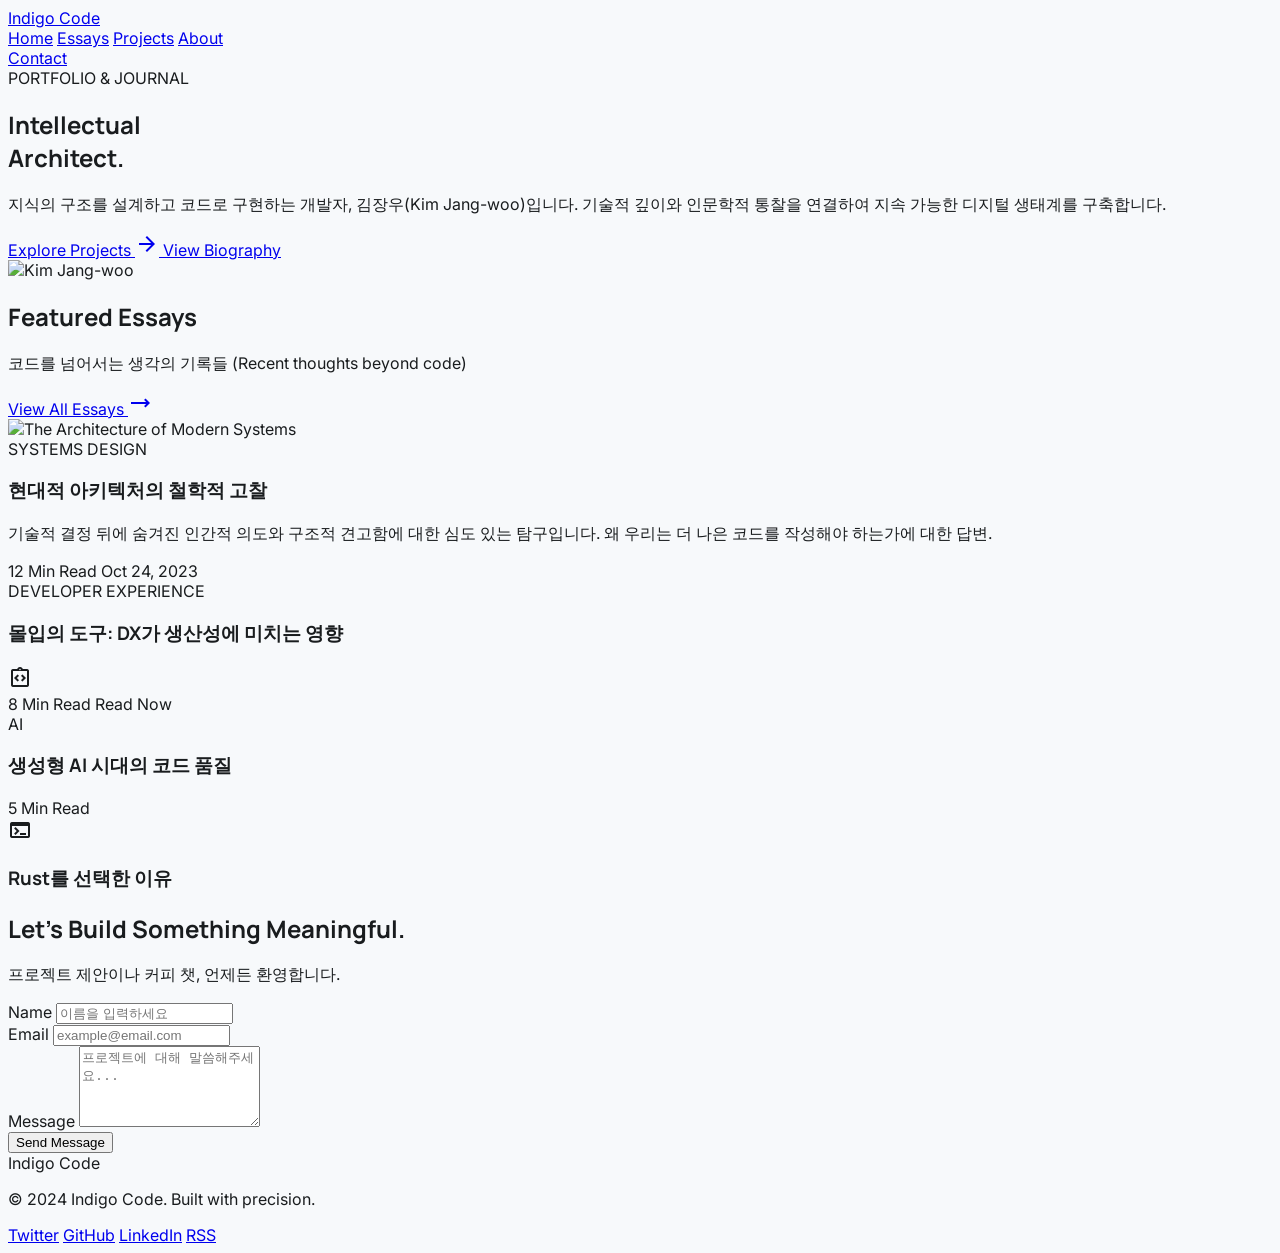
==== commit 80a7a55e: "update pages" ====
--- a/index.html
+++ b/index.html
@@ -5,67 +5,70 @@
 <head>
     <meta charset="utf-8" />
     <meta content="width=device-width, initial-scale=1.0" name="viewport" />
-    <title>Indigo Code | AI로 만든 나만의 블로그</title>
-    <script src="https://cdn.tailwindcss.com?plugins=forms,container-queries"></script>
+    <title>Indigo Code | Intellectual Architect</title>
     <link
-        href="https://fonts.googleapis.com/css2?family=Manrope:wght@400;600;700;800&amp;family=Inter:wght@400;500;600&amp;family=Material+Symbols+Outlined:wght,FILL@100..700,0..1&amp;display=swap"
+        href="https://fonts.googleapis.com/css2?family=Manrope:wght@400;600;700;800&amp;family=Inter:wght@300;400;500;600&amp;display=swap"
         rel="stylesheet" />
     <link
         href="https://fonts.googleapis.com/css2?family=Material+Symbols+Outlined:wght,FILL@100..700,0..1&amp;display=swap"
         rel="stylesheet" />
+    <link
+        href="https://fonts.googleapis.com/css2?family=Material+Symbols+Outlined:wght,FILL@100..700,0..1&amp;display=swap"
+        rel="stylesheet" />
+    <script src="https://cdn.tailwindcss.com?plugins=forms,container-queries"></script>
     <script id="tailwind-config">
         tailwind.config = {
             darkMode: "class",
             theme: {
                 extend: {
                     "colors": {
-                        "surface-container-high": "#e6e8ea",
-                        "secondary-fixed-dim": "#b7c8e1",
-                        "secondary-container": "#d0e1fb",
-                        "on-error": "#ffffff",
-                        "on-tertiary-fixed": "#001f26",
-                        "surface-container": "#eceef0",
-                        "primary-container": "#3f51b5",
+                        "on-tertiary": "#ffffff",
                         "on-secondary": "#ffffff",
-                        "tertiary": "#004a57",
-                        "surface-container-lowest": "#ffffff",
-                        "primary-fixed": "#dee0ff",
-                        "on-error-container": "#93000a",
-                        "surface-variant": "#e0e3e5",
-                        "on-secondary-container": "#54647a",
-                        "on-primary": "#ffffff",
-                        "on-tertiary": "#ffffff",
-                        "on-surface": "#191c1e",
-                        "outline-variant": "#c5c5d4",
-                        "secondary-fixed": "#d3e4fe",
-                        "surface-dim": "#d8dadc",
-                        "primary": "#24389c",
-                        "inverse-surface": "#2d3133",
-                        "on-tertiary-container": "#66e2ff",
-                        "inverse-primary": "#bac3ff",
-                        "on-background": "#191c1e",
-                        "surface-container-low": "#f2f4f6",
+                        "on-primary-fixed": "#00105c",
                         "surface-bright": "#f7f9fb",
                         "surface": "#f7f9fb",
+                        "primary": "#24389c",
+                        "on-primary": "#ffffff",
+                        "surface-dim": "#d8dadc",
+                        "surface-container-low": "#f2f4f6",
+                        "surface-container": "#eceef0",
+                        "secondary": "#505f76",
+                        "on-primary-container": "#cacfff",
+                        "on-secondary-fixed": "#0b1c30",
+                        "inverse-primary": "#bac3ff",
+                        "on-surface-variant": "#454652",
+                        "on-secondary-container": "#54647a",
+                        "on-primary-fixed-variant": "#293ca0",
+                        "on-background": "#191c1e",
+                        "tertiary-fixed-dim": "#4cd7f6",
+                        "secondary-fixed-dim": "#b7c8e1",
+                        "tertiary-container": "#006374",
+                        "on-tertiary-container": "#66e2ff",
+                        "primary-container": "#3f51b5",
+                        "on-error": "#ffffff",
+                        "primary-fixed": "#dee0ff",
                         "surface-container-highest": "#e0e3e5",
-                        "on-primary-fixed": "#00105c",
+                        "on-error-container": "#93000a",
+                        "outline-variant": "#c5c5d4",
+                        "inverse-surface": "#2d3133",
+                        "secondary-container": "#d0e1fb",
+                        "background": "#f7f9fb",
+                        "primary-fixed-dim": "#bac3ff",
+                        "on-surface": "#191c1e",
                         "tertiary-fixed": "#acedff",
-                        "background": "#f7f9fb",
-                        "on-primary-container": "#cacfff",
-                        "error": "#ba1a1a",
-                        "secondary": "#505f76",
-                        "on-secondary-fixed-variant": "#38485d",
-                        "on-primary-fixed-variant": "#293ca0",
-                        "tertiary-fixed-dim": "#4cd7f6",
-                        "surface-tint": "#4355b9",
-                        "inverse-on-surface": "#eff1f3",
-                        "tertiary-container": "#006374",
-                        "on-tertiary-fixed-variant": "#004e5c",
+                        "on-tertiary-fixed": "#001f26",
                         "outline": "#757684",
                         "error-container": "#ffdad6",
-                        "on-secondary-fixed": "#0b1c30",
-                        "primary-fixed-dim": "#bac3ff",
-                        "on-surface-variant": "#454652"
+                        "surface-container-lowest": "#ffffff",
+                        "error": "#ba1a1a",
+                        "inverse-on-surface": "#eff1f3",
+                        "secondary-fixed": "#d3e4fe",
+                        "tertiary": "#004a57",
+                        "on-tertiary-fixed-variant": "#004e5c",
+                        "surface-tint": "#4355b9",
+                        "surface-variant": "#e0e3e5",
+                        "surface-container-high": "#e6e8ea",
+                        "on-secondary-fixed-variant": "#38485d"
                     },
                     "borderRadius": {
                         "DEFAULT": "0.25rem",
@@ -89,253 +92,208 @@
 
         body {
             font-family: 'Inter', sans-serif;
+            background-color: #f7f9fb;
+            color: #191c1e;
         }
 
         h1,
         h2,
         h3,
-        .headline {
+        h4 {
             font-family: 'Manrope', sans-serif;
-        }
-
-        .glass-nav {
-            background: rgba(255, 255, 255, 0.8);
-            backdrop-filter: blur(20px);
-        }
-
-        .hero-orb {
-            position: absolute;
-            width: 600px;
-            height: 600px;
-            background: radial-gradient(circle, #acedff 0%, rgba(172, 237, 255, 0) 70%);
-            filter: blur(60px);
-            opacity: 0.4;
-            z-index: -1;
         }
     </style>
 </head>
 
-<body class="bg-surface text-on-surface selection:bg-primary-fixed selection:text-on-primary-fixed-variant">
-    <!-- TopNavBar -->
-    <nav class="fixed top-0 w-full z-50 glass-nav transition-all duration-300">
-        <div class="flex justify-between items-center max-w-7xl mx-auto px-6 h-16">
-            <div class="text-xl font-bold tracking-tighter text-indigo-900">
-                Indigo Code
-            </div>
-            <!-- Desktop Navigation -->
+<body class="bg-surface text-on-surface selection:bg-primary/10 selection:text-primary">
+    <!-- TopNavBar Implementation -->
+    <nav class="fixed top-0 w-full z-50 bg-slate-50/80 backdrop-blur-xl transition-all duration-300">
+        <div class="flex justify-between items-center px-8 py-4 max-w-7xl mx-auto">
+            <a class="text-xl font-bold tracking-tighter text-indigo-900" href="index.html">Indigo Code</a>
             <div class="hidden md:flex items-center gap-8">
-                <a class="text-indigo-700 font-semibold border-b-2 border-indigo-600 font-inter tracking-wide py-1"
+                <a class="text-indigo-700 font-bold border-b-2 border-indigo-600 text-sm tracking-tight font-['Manrope']"
                     href="index.html">Home</a>
-                <a class="text-slate-600 hover:text-indigo-600 transition-colors font-inter tracking-wide py-1"
+                <a class="text-slate-600 hover:text-indigo-600 transition-colors text-sm tracking-tight font-['Manrope']"
                     href="list.html">Essays</a>
-                <a class="text-slate-600 hover:text-indigo-600 transition-colors font-inter tracking-wide py-1"
-                    href="#">Projects</a>
-                <a class="text-slate-600 hover:text-indigo-600 transition-colors font-inter tracking-wide py-1"
-                    href="#">Archive</a>
-            </div>
-            <!-- Actions -->
-            <div class="flex items-center gap-4">
-                <button
-                    class="p-2 hover:bg-slate-100/50 rounded-lg transition-colors scale-95 duration-200 ease-in-out">
-                    <span class="material-symbols-outlined text-slate-600" data-icon="search">search</span>
-                </button>
-                <button
-                    class="p-2 hover:bg-slate-100/50 rounded-lg transition-colors scale-95 duration-200 ease-in-out">
-                    <span class="material-symbols-outlined text-slate-600" data-icon="dark_mode">dark_mode</span>
-                </button>
-            </div>
+                <a class="text-slate-600 hover:text-indigo-600 transition-colors text-sm tracking-tight font-['Manrope']"
+                    href="projects.html">Projects</a>
+                <a class="text-slate-600 hover:text-indigo-600 transition-colors text-sm tracking-tight font-['Manrope']"
+                    href="about.html">About</a>
+            </div>
+            <a class="px-5 py-2 bg-gradient-to-br from-primary to-primary-container text-on-primary rounded-lg font-medium text-sm transition-transform active:scale-95 duration-200"
+                href="#contact">Contact</a>
         </div>
     </nav>
-    <main class="pt-32">
-        <!-- Hero Section -->
-        <section class="max-w-7xl mx-auto px-6 mb-32 relative">
-            <div class="hero-orb -top-20 -left-20"></div>
-            <div class="grid grid-cols-1 lg:grid-cols-12 gap-12 items-center">
-                <div class="lg:col-span-8">
-                    <h1 class="text-6xl md:text-8xl font-extrabold tracking-tighter text-primary mb-6 leading-none">
-                        AI로 만든<br /><span
-                            class="text-transparent bg-clip-text bg-gradient-to-r from-primary to-primary-container">나만의
-                            블로그</span>
+    <main class="pt-24">
+        <!-- Hero Section: Intellectual Architect -->
+        <section class="relative px-8 py-20 md:py-32 max-w-7xl mx-auto overflow-hidden">
+            <!-- Decorative Glow -->
+            <div
+                class="absolute -top-24 -right-24 w-96 h-96 bg-tertiary-fixed-dim/20 rounded-full blur-[100px] pointer-events-none">
+            </div>
+            <div class="grid md:grid-cols-12 gap-12 items-center">
+                <div class="md:col-span-7 lg:col-span-8 z-10">
+                    <span
+                        class="inline-block px-4 py-1.5 bg-secondary-container text-on-secondary-container rounded-full text-xs font-semibold mb-6 tracking-wide">PORTFOLIO
+                        &amp; JOURNAL</span>
+                    <h1 class="text-5xl md:text-7xl font-extrabold tracking-tight text-on-surface mb-8 leading-[1.1]">
+                        Intellectual <br />
+                        <span
+                            class="text-primary bg-clip-text text-transparent bg-gradient-to-r from-primary to-primary-container">Architect.</span>
                     </h1>
-                    <p class="text-xl text-secondary max-w-2xl mb-10 font-body leading-relaxed">
-                        코드와 디자인의 경계를 허무는 지적인 건축가, 김장우의 디지털 일지입니다. 현대적인 기술 스택과 세련된 감각으로 빚어낸 기록들을 탐험해보세요.
+                    <p class="text-xl text-on-surface-variant max-w-2xl leading-relaxed mb-10">
+                        지식의 구조를 설계하고 코드로 구현하는 개발자, <span class="font-semibold text-on-surface">김장우(Kim
+                            Jang-woo)</span>입니다.
+                        기술적 깊이와 인문학적 통찰을 연결하여 지속 가능한 디지털 생태계를 구축합니다.
                     </p>
                     <div class="flex flex-wrap gap-4">
-                        <button
-                            class="bg-gradient-to-br from-primary to-primary-container text-on-primary px-8 py-4 rounded-lg font-semibold flex items-center gap-2 hover:shadow-xl transition-all duration-300">
-                            Click to interact
-                            <span class="material-symbols-outlined text-lg"
-                                data-icon="arrow_forward">arrow_forward</span>
-                        </button>
-                        <button
-                            class="px-8 py-4 rounded-lg font-semibold text-primary border border-outline-variant/20 hover:bg-surface-container-low transition-all">
-                            View Portfolio
-                        </button>
-                    </div>
-                </div>
-                <div class="lg:col-span-4 hidden lg:block">
+                        <a class="px-8 py-4 bg-primary text-on-primary rounded-lg font-semibold flex items-center gap-2 hover:shadow-lg transition-all"
+                            href="projects.html">
+                            Explore Projects <span class="material-symbols-outlined">arrow_forward</span>
+                        </a>
+                        <a class="px-8 py-4 bg-surface-container-highest text-on-surface rounded-lg font-semibold border-outline-variant/15 border hover:bg-surface-container-high transition-all"
+                            href="about.html">
+                            View Biography
+                        </a>
+                    </div>
+                </div>
+                <div class="md:col-span-5 lg:col-span-4 relative">
+                    <div class="aspect-square rounded-2xl overflow-hidden bg-surface-container-low">
+                        <img alt="Kim Jang-woo"
+                            class="w-full h-full object-cover grayscale hover:grayscale-0 transition-all duration-700"
+                            data-alt="Professional portrait of a young man with glasses in a minimalist studio setting with soft side lighting and slate blue background"
+                            src="https://lh3.googleusercontent.com/aida-public/[base64]" />
+                    </div>
+                </div>
+            </div>
+        </section>
+        <!-- Featured Essays Bento Grid -->
+        <section class="bg-surface-container-low py-24 px-8">
+            <div class="max-w-7xl mx-auto">
+                <div class="flex flex-col md:flex-row justify-between items-end mb-16 gap-6">
+                    <div>
+                        <h2 class="text-3xl font-bold tracking-tight mb-4">Featured Essays</h2>
+                        <p class="text-on-surface-variant">코드를 넘어서는 생각의 기록들 (Recent thoughts beyond code)</p>
+                    </div>
+                    <a class="text-primary font-semibold flex items-center gap-1 group" href="list.html">
+                        View All Essays <span
+                            class="material-symbols-outlined group-hover:translate-x-1 transition-transform">trending_flat</span>
+                    </a>
+                </div>
+                <div class="grid grid-cols-1 md:grid-cols-4 grid-rows-2 gap-6 min-h-[600px]">
+                    <!-- Main Essay Card -->
                     <div
-                        class="aspect-square rounded-2xl overflow-hidden bg-surface-container-low shadow-2xl rotate-3 hover:rotate-0 transition-transform duration-500">
-                        <img alt="Modern workspace" class="w-full h-full object-cover"
-                            data-alt="Close-up of a high-end mechanical keyboard on a minimalist desk with soft blue neon ambient lighting and a laptop screen showing clean code."
-                            src="https://lh3.googleusercontent.com/aida-public/[base64]" />
+                        class="md:col-span-2 md:row-span-2 bg-surface-container-lowest rounded-xl overflow-hidden group border border-outline-variant/10">
+                        <div class="h-1/2 overflow-hidden">
+                            <img alt="The Architecture of Modern Systems"
+                                class="w-full h-full object-cover group-hover:scale-105 transition-transform duration-500"
+                                data-alt="Modern dark workspace with multiple glowing computer monitors showing complex lines of code and abstract data visualizations"
+                                src="https://lh3.googleusercontent.com/aida-public/[base64]" />
+                        </div>
+                        <div class="p-8 h-1/2 flex flex-col justify-between">
+                            <div>
+                                <span class="text-xs font-bold text-tertiary tracking-widest mb-3 block">SYSTEMS
+                                    DESIGN</span>
+                                <h3 class="text-2xl font-bold mb-4 group-hover:text-primary transition-colors">현대적 아키텍처의
+                                    철학적 고찰</h3>
+                                <p class="text-on-surface-variant text-sm line-clamp-3">기술적 결정 뒤에 숨겨진 인간적 의도와 구조적 견고함에
+                                    대한 심도 있는 탐구입니다. 왜 우리는 더 나은 코드를 작성해야 하는가에 대한 답변.</p>
+                            </div>
+                            <div class="flex items-center justify-between text-xs font-medium text-outline">
+                                <span>12 Min Read</span>
+                                <span>Oct 24, 2023</span>
+                            </div>
+                        </div>
+                    </div>
+                    <!-- Side Card 1 -->
+                    <div
+                        class="md:col-span-2 bg-surface-container-lowest rounded-xl p-8 flex flex-col justify-between group border border-outline-variant/10">
+                        <div class="flex justify-between items-start">
+                            <div>
+                                <span class="text-xs font-bold text-secondary tracking-widest mb-3 block">DEVELOPER
+                                    EXPERIENCE</span>
+                                <h3 class="text-xl font-bold group-hover:text-primary transition-colors">몰입의 도구: DX가
+                                    생산성에 미치는 영향</h3>
+                            </div>
+                            <span
+                                class="material-symbols-outlined text-primary-fixed-dim bg-primary/5 p-2 rounded-lg">integration_instructions</span>
+                        </div>
+                        <div class="flex items-center justify-between text-xs font-medium text-outline mt-6">
+                            <span>8 Min Read</span>
+                            <span class="text-primary font-bold">Read Now</span>
+                        </div>
+                    </div>
+                    <!-- Side Card 2 -->
+                    <div
+                        class="md:col-span-1 bg-surface-container-lowest rounded-xl p-6 flex flex-col justify-between border border-outline-variant/10 group">
+                        <span
+                            class="text-xs font-bold text-on-tertiary-container bg-tertiary-container px-2 py-1 rounded w-fit">AI</span>
+                        <h3 class="text-lg font-bold mt-4 leading-tight">생성형 AI 시대의 코드 품질</h3>
+                        <span class="text-xs text-outline mt-4">5 Min Read</span>
+                    </div>
+                    <!-- Side Card 3 -->
+                    <div
+                        class="md:col-span-1 bg-primary text-on-primary rounded-xl p-6 flex flex-col justify-between group">
+                        <div class="flex items-center justify-center h-full">
+                            <span
+                                class="material-symbols-outlined text-4xl opacity-50 group-hover:scale-125 transition-transform"
+                                style="font-variation-settings: 'FILL' 1;">terminal</span>
+                        </div>
+                        <h3 class="text-lg font-bold leading-tight">Rust를 선택한 이유</h3>
                     </div>
                 </div>
             </div>
         </section>
-        <!-- Bento Grid: About & Skills -->
-        <section class="max-w-7xl mx-auto px-6 mb-32">
-            <div class="grid grid-cols-1 md:grid-cols-3 gap-6">
-                <!-- About Me -->
-                <div class="md:col-span-2 bg-surface-container-low rounded-xl p-10 flex flex-col justify-between">
-                    <div>
-                        <span class="text-tertiary font-bold tracking-widest text-xs uppercase mb-4 block">THE
-                            ARCHITECT</span>
-                        <h2 class="text-3xl font-bold text-on-surface mb-6">Kim Jang-woo</h2>
-                        <div class="space-y-4 text-secondary leading-relaxed font-body">
-                            <p>저는 기술의 정밀함과 디자인의 미학적 균형을 추구하는 개발자입니다. 복잡한 문제를 단순하고 우아한 솔루션으로 풀어내는 과정에서 즐거움을 찾습니다.</p>
-                            <p>단순한 코드 작성을 넘어, 사용자가 경험하는 디지털 공간의 구조와 질감을 설계하는 '지적인 건축가'로서의 정체성을 가지고 활동하고 있습니다.</p>
-                        </div>
-                    </div>
-                    <div class="mt-12 flex items-center gap-4">
-                        <div class="w-12 h-12 rounded-full bg-primary-fixed flex items-center justify-center">
-                            <span class="material-symbols-outlined text-on-primary-fixed"
-                                data-icon="school">school</span>
-                        </div>
-                        <div>
-                            <p class="text-sm font-semibold text-on-surface">Computer Science &amp; Engineering</p>
-                            <p class="text-xs text-secondary">Hanyang University</p>
-                        </div>
-                    </div>
-                </div>
-                <!-- Skills Section -->
-                <div class="bg-surface-container-highest rounded-xl p-10">
-                    <span class="text-primary font-bold tracking-widest text-xs uppercase mb-4 block">TECH STACK</span>
-                    <h2 class="text-3xl font-bold text-on-surface mb-8">Skills</h2>
-                    <div class="flex flex-wrap gap-2">
-                        <span
-                            class="px-4 py-2 bg-secondary-container text-on-secondary-container rounded-full text-xs font-semibold">React.js</span>
-                        <span
-                            class="px-4 py-2 bg-secondary-container text-on-secondary-container rounded-full text-xs font-semibold">Tailwind
-                            CSS</span>
-                        <span
-                            class="px-4 py-2 bg-secondary-container text-on-secondary-container rounded-full text-xs font-semibold">TypeScript</span>
-                        <span
-                            class="px-4 py-2 bg-secondary-container text-on-secondary-container rounded-full text-xs font-semibold">Next.js</span>
-                        <span
-                            class="px-4 py-2 bg-secondary-container text-on-secondary-container rounded-full text-xs font-semibold">Node.js</span>
-                        <span
-                            class="px-4 py-2 bg-secondary-container text-on-secondary-container rounded-full text-xs font-semibold">PostgreSQL</span>
-                        <span
-                            class="px-4 py-2 bg-secondary-container text-on-secondary-container rounded-full text-xs font-semibold">Figma</span>
-                        <span
-                            class="px-4 py-2 bg-secondary-container text-on-secondary-container rounded-full text-xs font-semibold">Git</span>
-                        <span
-                            class="px-4 py-2 bg-secondary-container text-on-secondary-container rounded-full text-xs font-semibold">Docker</span>
-                    </div>
-                    <div class="mt-10 pt-10 border-t border-outline-variant/10">
-                        <p class="text-sm text-on-surface-variant font-medium mb-4">Focusing on:</p>
-                        <ul class="space-y-3">
-                            <li class="flex items-center gap-3 text-sm text-secondary">
-                                <span class="material-symbols-outlined text-primary text-lg" data-icon="check_circle"
-                                    style="font-variation-settings: 'FILL' 1;">check_circle</span>
-                                Performance Optimization
-                            </li>
-                            <li class="flex items-center gap-3 text-sm text-secondary">
-                                <span class="material-symbols-outlined text-primary text-lg" data-icon="check_circle"
-                                    style="font-variation-settings: 'FILL' 1;">check_circle</span>
-                                UI/UX Engineering
-                            </li>
-                        </ul>
-                    </div>
-                </div>
-            </div>
-        </section>
-        <!-- Featured Essays -->
-        <section class="max-w-7xl mx-auto px-6 mb-32">
-            <div class="flex justify-between items-end mb-12">
-                <div>
-                    <h2 class="text-4xl font-bold text-on-surface tracking-tight mb-2">Latest Essays</h2>
-                    <p class="text-secondary">생각의 깊이를 더하는 기술적 고찰</p>
-                </div>
-                <a class="text-primary font-semibold flex items-center gap-2 hover:gap-3 transition-all"
-                    href="list.html">
-                    View all archive
-                    <span class="material-symbols-outlined" data-icon="east">east</span>
-                </a>
-            </div>
-            <div class="grid grid-cols-1 md:grid-cols-2 gap-8">
-                <!-- Essay Card 1 -->
-                <div
-                    class="group bg-surface-container-lowest rounded-xl overflow-hidden hover:shadow-2xl transition-all duration-500 border border-transparent hover:border-outline-variant/10">
-                    <div class="h-64 overflow-hidden">
-                        <img alt="Coding"
-                            class="w-full h-full object-cover group-hover:scale-105 transition-transform duration-700"
-                            data-alt="Overhead shot of a minimalist workspace with a laptop, a cup of coffee, and a notebook on a clean white desk with soft natural window light."
-                            src="https://lh3.googleusercontent.com/aida-public/[base64]" />
-                    </div>
-                    <div class="p-8">
-                        <div class="flex items-center gap-4 mb-4">
-                            <span class="text-xs font-bold text-tertiary">DEVELOPMENT</span>
-                            <span class="text-xs text-slate-400">2024.03.15</span>
-                        </div>
-                        <h3 class="text-2xl font-bold text-on-surface mb-4 group-hover:text-primary transition-colors">
-                            리액트 디자인 패턴: 선언적 UI의 힘</h3>
-                        <p class="text-secondary leading-relaxed mb-6">컴포넌트 중심의 설계가 어떻게 코드의 재사용성과 유지보수성을 극대화하는지에 대한 심층적인
-                            탐구...</p>
-                        <div class="flex items-center justify-between">
-                            <span class="text-sm font-semibold text-primary">Read More</span>
-                            <span
-                                class="material-symbols-outlined text-slate-400 group-hover:text-primary transition-colors"
-                                data-icon="open_in_new">open_in_new</span>
-                        </div>
-                    </div>
-                </div>
-                <!-- Essay Card 2 -->
-                <div
-                    class="group bg-surface-container-lowest rounded-xl overflow-hidden hover:shadow-2xl transition-all duration-500 border border-transparent hover:border-outline-variant/10">
-                    <div class="h-64 overflow-hidden">
-                        <img alt="Technology"
-                            class="w-full h-full object-cover group-hover:scale-105 transition-transform duration-700"
-                            data-alt="Close-up of a high-tech circuit board with glowing blue light paths and microchips, representing futuristic computing and AI technology."
-                            src="https://lh3.googleusercontent.com/aida-public/[base64]" />
-                    </div>
-                    <div class="p-8">
-                        <div class="flex items-center gap-4 mb-4">
-                            <span class="text-xs font-bold text-tertiary">DESIGN SYSTEM</span>
-                            <span class="text-xs text-slate-400">2024.03.02</span>
-                        </div>
-                        <h3 class="text-2xl font-bold text-on-surface mb-4 group-hover:text-primary transition-colors">
-                            토큰 기반의 디자인 시스템 구축기</h3>
-                        <p class="text-secondary leading-relaxed mb-6">일관된 브랜드 아이덴티티를 위해 디자인 토큰을 활용하여 확장 가능한 UI 시스템을 구축한
-                            과정...</p>
-                        <div class="flex items-center justify-between">
-                            <span class="text-sm font-semibold text-primary">Read More</span>
-                            <span
-                                class="material-symbols-outlined text-slate-400 group-hover:text-primary transition-colors"
-                                data-icon="open_in_new">open_in_new</span>
-                        </div>
-                    </div>
-                </div>
-            </div>
+        <!-- Contact Section -->
+        <section class="py-24 px-8 max-w-4xl mx-auto" id="contact">
+            <div class="text-center mb-16">
+                <h2 class="text-4xl font-extrabold mb-4">Let's Build Something Meaningful.</h2>
+                <p class="text-on-surface-variant">프로젝트 제안이나 커피 챗, 언제든 환영합니다.</p>
+            </div>
+            <form class="space-y-6">
+                <div class="grid md:grid-cols-2 gap-6">
+                    <div class="flex flex-col gap-2">
+                        <label class="text-sm font-semibold ml-1">Name</label>
+                        <input
+                            class="bg-surface-container border-none focus:ring-2 focus:ring-primary rounded-lg p-4 transition-all"
+                            placeholder="이름을 입력하세요" type="text" />
+                    </div>
+                    <div class="flex flex-col gap-2">
+                        <label class="text-sm font-semibold ml-1">Email</label>
+                        <input
+                            class="bg-surface-container border-none focus:ring-2 focus:ring-primary rounded-lg p-4 transition-all"
+                            placeholder="example@email.com" type="email" />
+                    </div>
+                </div>
+                <div class="flex flex-col gap-2">
+                    <label class="text-sm font-semibold ml-1">Message</label>
+                    <textarea
+                        class="bg-surface-container border-none focus:ring-2 focus:ring-primary rounded-lg p-4 transition-all"
+                        placeholder="프로젝트에 대해 말씀해주세요..." rows="5"></textarea>
+                </div>
+                <button
+                    class="w-full py-4 bg-primary text-on-primary font-bold rounded-lg hover:shadow-xl transition-all active:scale-[0.99]"
+                    type="submit">
+                    Send Message
+                </button>
+            </form>
         </section>
     </main>
-    <!-- Footer -->
-    <footer class="w-full border-t border-slate-200/20 bg-slate-50">
-        <div class="flex flex-col md:flex-row justify-between items-center max-w-7xl mx-auto py-12 px-6 gap-6">
-            <div class="flex flex-col gap-2 items-center md:items-start">
-                <div class="text-lg font-black text-slate-900">Indigo Code</div>
-                <p class="text-sm font-inter tracking-wide text-slate-500">© 2024 Kim Jang-woo. Built with Precision.
-                </p>
+    <!-- Footer Implementation -->
+    <footer class="bg-slate-100 mt-24">
+        <div class="w-full py-12 px-8 max-w-7xl mx-auto flex flex-col md:flex-row justify-between items-center gap-8">
+            <div class="flex flex-col items-center md:items-start gap-2">
+                <span class="text-lg font-semibold text-slate-900">Indigo Code</span>
+                <p class="text-slate-500 text-sm font-['Inter']">© 2024 Indigo Code. Built with precision.</p>
             </div>
             <div class="flex gap-8">
-                <a class="text-slate-500 hover:text-indigo-500 transition-all text-sm font-inter tracking-wide opacity-80 hover:opacity-100"
+                <a class="text-slate-500 hover:text-indigo-500 hover:underline decoration-indigo-500/30 underline-offset-4 transition-all opacity-80 hover:opacity-100 text-sm font-['Inter']"
                     href="#">Twitter</a>
-                <a class="text-slate-500 hover:text-indigo-500 transition-all text-sm font-inter tracking-wide opacity-80 hover:opacity-100"
+                <a class="text-slate-500 hover:text-indigo-500 hover:underline decoration-indigo-500/30 underline-offset-4 transition-all opacity-80 hover:opacity-100 text-sm font-['Inter']"
                     href="#">GitHub</a>
-                <a class="text-slate-500 hover:text-indigo-500 transition-all text-sm font-inter tracking-wide opacity-80 hover:opacity-100"
+                <a class="text-slate-500 hover:text-indigo-500 hover:underline decoration-indigo-500/30 underline-offset-4 transition-all opacity-80 hover:opacity-100 text-sm font-['Inter']"
                     href="#">LinkedIn</a>
-                <a class="text-slate-500 hover:text-indigo-500 transition-all text-sm font-inter tracking-wide opacity-80 hover:opacity-100"
+                <a class="text-slate-500 hover:text-indigo-500 hover:underline decoration-indigo-500/30 underline-offset-4 transition-all opacity-80 hover:opacity-100 text-sm font-['Inter']"
                     href="#">RSS</a>
             </div>
         </div>
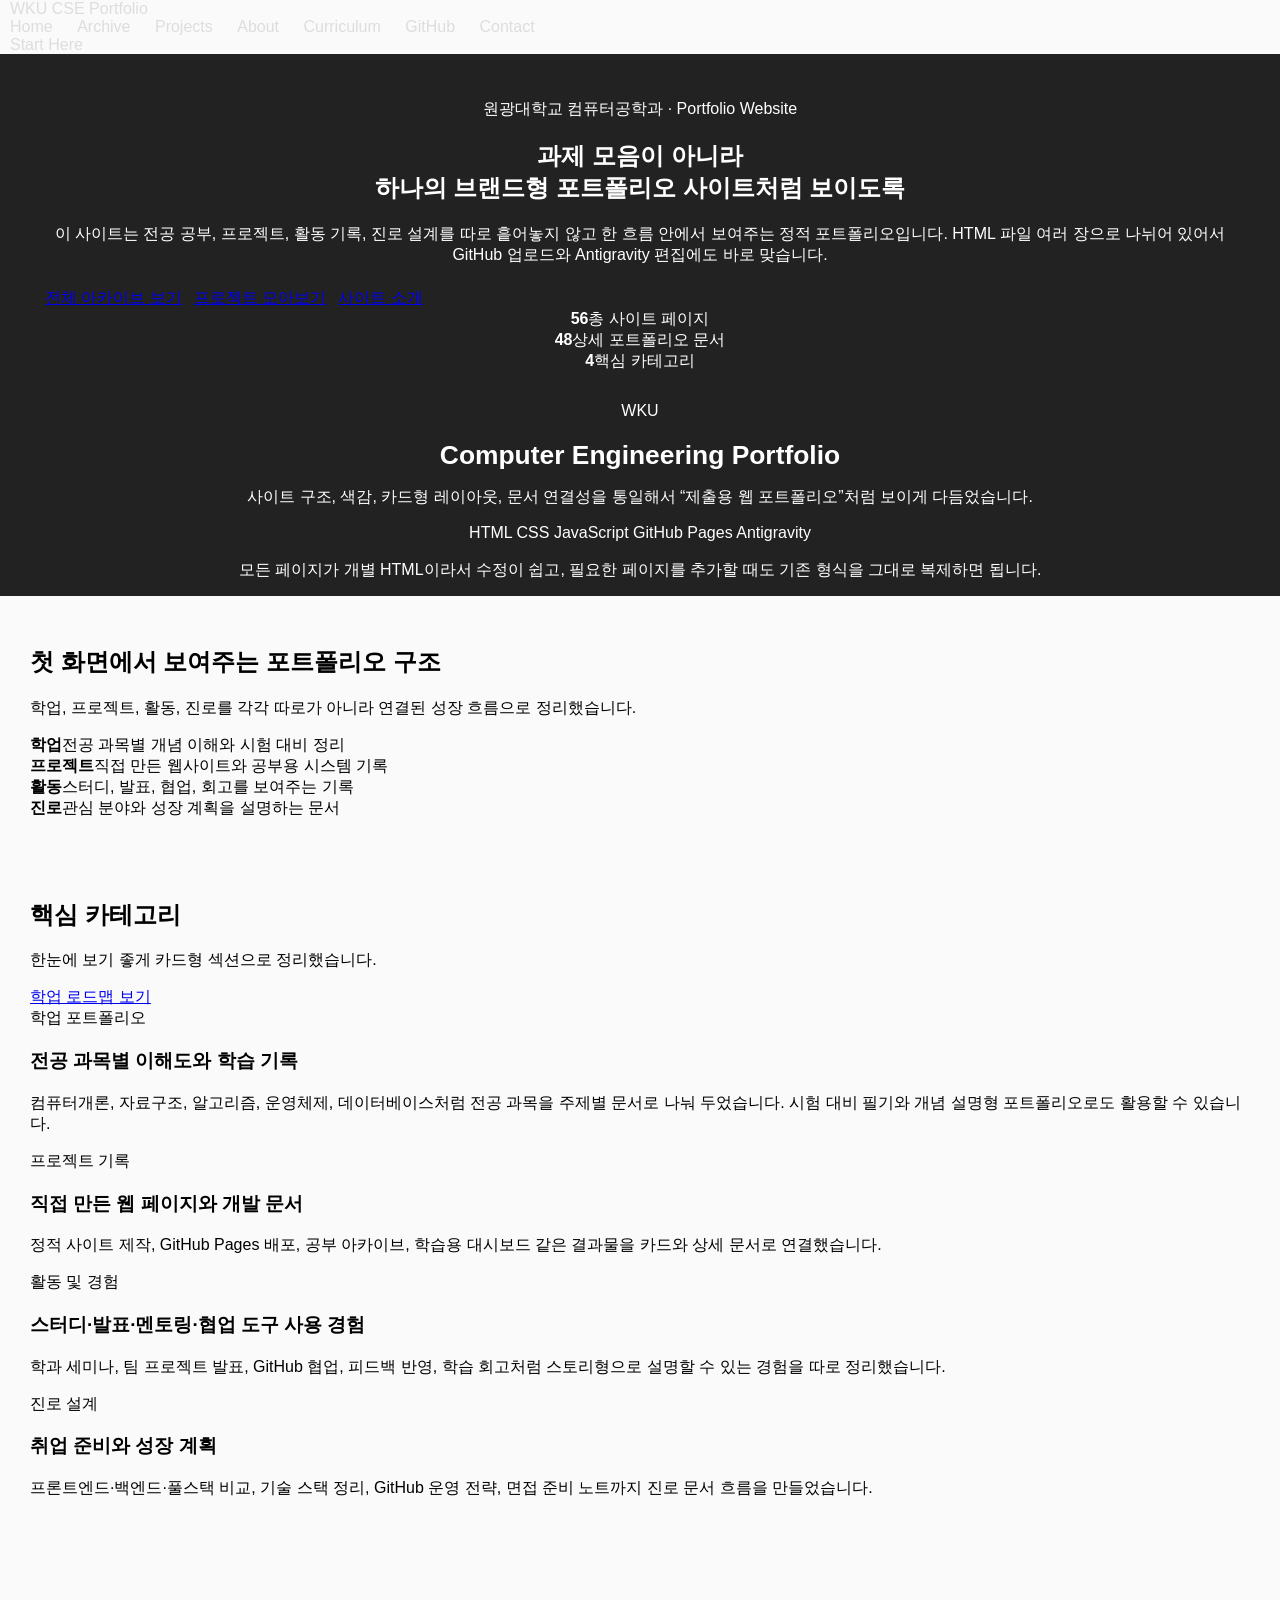
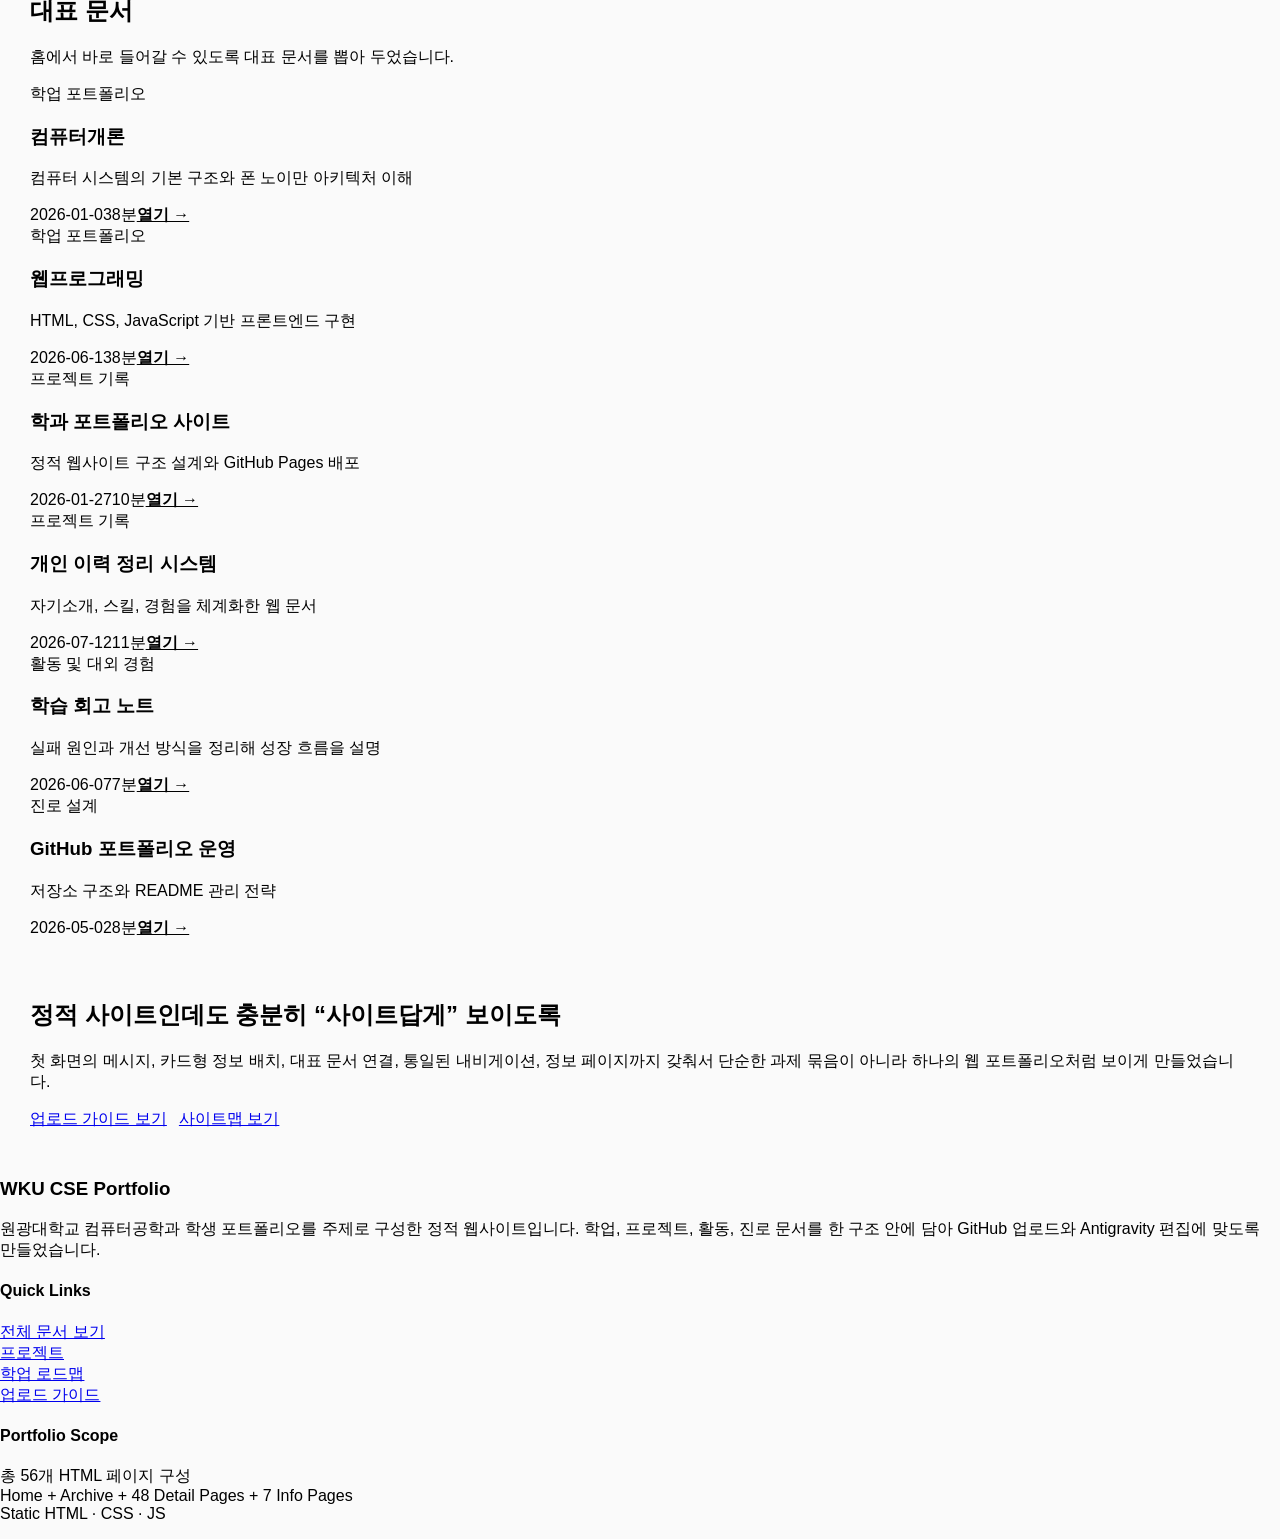
==== commit ffda420b: "update pages" ====
--- a/index.html
+++ b/index.html
@@ -1,303 +1,217 @@
 <!DOCTYPE html>
-
-<html class="light" lang="ko">
+<html lang="ko">
 
 <head>
-    <meta charset="utf-8" />
-    <meta content="width=device-width, initial-scale=1.0" name="viewport" />
-    <title>Indigo Code | Intellectual Architect</title>
+    <meta charset="utf-8">
+    <meta name="viewport" content="width=device-width, initial-scale=1.0">
+    <title>WKU CSE Portfolio | Home</title>
+    <meta name="description" content="원광대학교 컴퓨터공학과 포트폴리오 사이트">
+    <link rel="preconnect" href="https://fonts.googleapis.com">
+    <link rel="preconnect" href="https://fonts.gstatic.com" crossorigin>
     <link
-        href="https://fonts.googleapis.com/css2?family=Manrope:wght@400;600;700;800&amp;family=Inter:wght@300;400;500;600&amp;display=swap"
-        rel="stylesheet" />
-    <link
-        href="https://fonts.googleapis.com/css2?family=Material+Symbols+Outlined:wght,FILL@100..700,0..1&amp;display=swap"
-        rel="stylesheet" />
-    <link
-        href="https://fonts.googleapis.com/css2?family=Material+Symbols+Outlined:wght,FILL@100..700,0..1&amp;display=swap"
-        rel="stylesheet" />
-    <script src="https://cdn.tailwindcss.com?plugins=forms,container-queries"></script>
-    <script id="tailwind-config">
-        tailwind.config = {
-            darkMode: "class",
-            theme: {
-                extend: {
-                    "colors": {
-                        "on-tertiary": "#ffffff",
-                        "on-secondary": "#ffffff",
-                        "on-primary-fixed": "#00105c",
-                        "surface-bright": "#f7f9fb",
-                        "surface": "#f7f9fb",
-                        "primary": "#24389c",
-                        "on-primary": "#ffffff",
-                        "surface-dim": "#d8dadc",
-                        "surface-container-low": "#f2f4f6",
-                        "surface-container": "#eceef0",
-                        "secondary": "#505f76",
-                        "on-primary-container": "#cacfff",
-                        "on-secondary-fixed": "#0b1c30",
-                        "inverse-primary": "#bac3ff",
-                        "on-surface-variant": "#454652",
-                        "on-secondary-container": "#54647a",
-                        "on-primary-fixed-variant": "#293ca0",
-                        "on-background": "#191c1e",
-                        "tertiary-fixed-dim": "#4cd7f6",
-                        "secondary-fixed-dim": "#b7c8e1",
-                        "tertiary-container": "#006374",
-                        "on-tertiary-container": "#66e2ff",
-                        "primary-container": "#3f51b5",
-                        "on-error": "#ffffff",
-                        "primary-fixed": "#dee0ff",
-                        "surface-container-highest": "#e0e3e5",
-                        "on-error-container": "#93000a",
-                        "outline-variant": "#c5c5d4",
-                        "inverse-surface": "#2d3133",
-                        "secondary-container": "#d0e1fb",
-                        "background": "#f7f9fb",
-                        "primary-fixed-dim": "#bac3ff",
-                        "on-surface": "#191c1e",
-                        "tertiary-fixed": "#acedff",
-                        "on-tertiary-fixed": "#001f26",
-                        "outline": "#757684",
-                        "error-container": "#ffdad6",
-                        "surface-container-lowest": "#ffffff",
-                        "error": "#ba1a1a",
-                        "inverse-on-surface": "#eff1f3",
-                        "secondary-fixed": "#d3e4fe",
-                        "tertiary": "#004a57",
-                        "on-tertiary-fixed-variant": "#004e5c",
-                        "surface-tint": "#4355b9",
-                        "surface-variant": "#e0e3e5",
-                        "surface-container-high": "#e6e8ea",
-                        "on-secondary-fixed-variant": "#38485d"
-                    },
-                    "borderRadius": {
-                        "DEFAULT": "0.25rem",
-                        "lg": "0.5rem",
-                        "xl": "0.75rem",
-                        "full": "9999px"
-                    },
-                    "fontFamily": {
-                        "headline": ["Manrope"],
-                        "body": ["Inter"],
-                        "label": ["Inter"]
-                    }
-                },
-            },
-        }
-    </script>
-    <style>
-        .material-symbols-outlined {
-            font-variation-settings: 'FILL' 0, 'wght' 400, 'GRAD' 0, 'opsz' 24;
-        }
-
-        body {
-            font-family: 'Inter', sans-serif;
-            background-color: #f7f9fb;
-            color: #191c1e;
-        }
-
-        h1,
-        h2,
-        h3,
-        h4 {
-            font-family: 'Manrope', sans-serif;
-        }
-    </style>
+        href="https://fonts.googleapis.com/css2?family=Manrope:wght@400;600;700;800&family=Inter:wght@400;500;600;700&display=swap"
+        rel="stylesheet">
+    <link rel="stylesheet" href="style.css">
 </head>
 
-<body class="bg-surface text-on-surface selection:bg-primary/10 selection:text-primary">
-    <!-- TopNavBar Implementation -->
-    <nav class="fixed top-0 w-full z-50 bg-slate-50/80 backdrop-blur-xl transition-all duration-300">
-        <div class="flex justify-between items-center px-8 py-4 max-w-7xl mx-auto">
-            <a class="text-xl font-bold tracking-tighter text-indigo-900" href="index.html">Indigo Code</a>
-            <div class="hidden md:flex items-center gap-8">
-                <a class="text-indigo-700 font-bold border-b-2 border-indigo-600 text-sm tracking-tight font-['Manrope']"
-                    href="index.html">Home</a>
-                <a class="text-slate-600 hover:text-indigo-600 transition-colors text-sm tracking-tight font-['Manrope']"
-                    href="list.html">Essays</a>
-                <a class="text-slate-600 hover:text-indigo-600 transition-colors text-sm tracking-tight font-['Manrope']"
-                    href="projects.html">Projects</a>
-                <a class="text-slate-600 hover:text-indigo-600 transition-colors text-sm tracking-tight font-['Manrope']"
-                    href="about.html">About</a>
-            </div>
-            <a class="px-5 py-2 bg-gradient-to-br from-primary to-primary-container text-on-primary rounded-lg font-medium text-sm transition-transform active:scale-95 duration-200"
-                href="#contact">Contact</a>
+<body>
+
+    <nav class="nav">
+        <div class="container nav-inner">
+            <a class="brand" href="index.html">WKU CSE Portfolio</a>
+            <div class="nav-links">
+                <a data-nav href="index.html">Home</a>
+                <a data-nav href="list.html">Archive</a>
+                <a data-nav href="projects.html">Projects</a>
+                <a data-nav href="about.html">About</a>
+                <a data-nav href="curriculum.html">Curriculum</a>
+                <a data-nav href="github-guide.html">GitHub</a>
+                <a data-nav href="contact.html">Contact</a>
+            </div>
+            <div class="nav-actions">
+                <a class="nav-cta" href="sitemap.html">Start Here</a>
+            </div>
         </div>
     </nav>
-    <main class="pt-24">
-        <!-- Hero Section: Intellectual Architect -->
-        <section class="relative px-8 py-20 md:py-32 max-w-7xl mx-auto overflow-hidden">
-            <!-- Decorative Glow -->
-            <div
-                class="absolute -top-24 -right-24 w-96 h-96 bg-tertiary-fixed-dim/20 rounded-full blur-[100px] pointer-events-none">
-            </div>
-            <div class="grid md:grid-cols-12 gap-12 items-center">
-                <div class="md:col-span-7 lg:col-span-8 z-10">
-                    <span
-                        class="inline-block px-4 py-1.5 bg-secondary-container text-on-secondary-container rounded-full text-xs font-semibold mb-6 tracking-wide">PORTFOLIO
-                        &amp; JOURNAL</span>
-                    <h1 class="text-5xl md:text-7xl font-extrabold tracking-tight text-on-surface mb-8 leading-[1.1]">
-                        Intellectual <br />
-                        <span
-                            class="text-primary bg-clip-text text-transparent bg-gradient-to-r from-primary to-primary-container">Architect.</span>
-                    </h1>
-                    <p class="text-xl text-on-surface-variant max-w-2xl leading-relaxed mb-10">
-                        지식의 구조를 설계하고 코드로 구현하는 개발자, <span class="font-semibold text-on-surface">김장우(Kim
-                            Jang-woo)</span>입니다.
-                        기술적 깊이와 인문학적 통찰을 연결하여 지속 가능한 디지털 생태계를 구축합니다.
+
+    <header class="hero">
+        <div class="container hero-grid">
+            <section class="hero-surface">
+                <span class="badge">원광대학교 컴퓨터공학과 · Portfolio Website</span>
+                <h1>과제 모음이 아니라<br>하나의 <span style="color:var(--primary)">브랜드형 포트폴리오 사이트</span>처럼 보이도록</h1>
+                <p>이 사이트는 전공 공부, 프로젝트, 활동 기록, 진로 설계를 따로 흩어놓지 않고 한 흐름 안에서 보여주는 정적 포트폴리오입니다. HTML 파일 여러 장으로 나뉘어 있어서 GitHub
+                    업로드와 Antigravity 편집에도 바로 맞습니다.</p>
+                <div style="display:flex;gap:12px;flex-wrap:wrap;margin-top:22px">
+                    <a class="button" href="list.html">전체 아카이브 보기</a>
+                    <a class="button secondary" href="projects.html">프로젝트 모아보기</a>
+                    <a class="button ghost" href="about.html">사이트 소개</a>
+                </div>
+                <div class="hero-stats">
+                    <div class="stat"><strong>56</strong><span>총 사이트 페이지</span></div>
+                    <div class="stat"><strong>48</strong><span>상세 포트폴리오 문서</span></div>
+                    <div class="stat"><strong>4</strong><span>핵심 카테고리</span></div>
+                </div>
+            </section>
+            <aside class="hero-photo">
+                <div class="circle">WKU</div>
+                <h3 style="margin:20px 0 10px;font-size:1.65rem">Computer Engineering Portfolio</h3>
+                <p class="mini">사이트 구조, 색감, 카드형 레이아웃, 문서 연결성을 통일해서 “제출용 웹 포트폴리오”처럼 보이게 다듬었습니다.</p>
+                <div class="tags">
+                    <span class="tag">HTML</span>
+                    <span class="tag">CSS</span>
+                    <span class="tag">JavaScript</span>
+                    <span class="tag">GitHub Pages</span>
+                    <span class="tag">Antigravity</span>
+                </div>
+                <div class="notice" style="margin-top:18px">모든 페이지가 개별 HTML이라서 수정이 쉽고, 필요한 페이지를 추가할 때도 기존 형식을 그대로 복제하면
+                    됩니다.</div>
+            </aside>
+        </div>
+    </header>
+
+    <section class="section soft">
+        <div class="container">
+            <div class="section-title">
+                <div>
+                    <h2>첫 화면에서 보여주는 포트폴리오 구조</h2>
+                    <p class="lead">학업, 프로젝트, 활동, 진로를 각각 따로가 아니라 연결된 성장 흐름으로 정리했습니다.</p>
+                </div>
+            </div>
+            <div class="stats-band">
+                <div class="card stat-card"><strong>학업</strong><span>전공 과목별 개념 이해와 시험 대비 정리</span></div>
+                <div class="card stat-card"><strong>프로젝트</strong><span>직접 만든 웹사이트와 공부용 시스템 기록</span></div>
+                <div class="card stat-card"><strong>활동</strong><span>스터디, 발표, 협업, 회고를 보여주는 기록</span></div>
+                <div class="card stat-card"><strong>진로</strong><span>관심 분야와 성장 계획을 설명하는 문서</span></div>
+            </div>
+        </div>
+    </section>
+
+    <section class="section">
+        <div class="container">
+            <div class="section-title">
+                <div>
+                    <h2>핵심 카테고리</h2>
+                    <p class="lead">한눈에 보기 좋게 카드형 섹션으로 정리했습니다.</p>
+                </div>
+                <a href="curriculum.html" class="mini">학업 로드맵 보기</a>
+            </div>
+            <div class="grid cols-2">
+                <article class="feature-card card">
+                    <span class="badge">학업 포트폴리오</span>
+                    <h3>전공 과목별 이해도와 학습 기록</h3>
+                    <p>컴퓨터개론, 자료구조, 알고리즘, 운영체제, 데이터베이스처럼 전공 과목을 주제별 문서로 나눠 두었습니다. 시험 대비 필기와 개념 설명형 포트폴리오로도 활용할 수 있습니다.
                     </p>
-                    <div class="flex flex-wrap gap-4">
-                        <a class="px-8 py-4 bg-primary text-on-primary rounded-lg font-semibold flex items-center gap-2 hover:shadow-lg transition-all"
-                            href="projects.html">
-                            Explore Projects <span class="material-symbols-outlined">arrow_forward</span>
-                        </a>
-                        <a class="px-8 py-4 bg-surface-container-highest text-on-surface rounded-lg font-semibold border-outline-variant/15 border hover:bg-surface-container-high transition-all"
-                            href="about.html">
-                            View Biography
-                        </a>
-                    </div>
-                </div>
-                <div class="md:col-span-5 lg:col-span-4 relative">
-                    <div class="aspect-square rounded-2xl overflow-hidden bg-surface-container-low">
-                        <img alt="Kim Jang-woo"
-                            class="w-full h-full object-cover grayscale hover:grayscale-0 transition-all duration-700"
-                            data-alt="Professional portrait of a young man with glasses in a minimalist studio setting with soft side lighting and slate blue background"
-                            src="https://lh3.googleusercontent.com/aida-public/[base64]" />
-                    </div>
-                </div>
-            </div>
-        </section>
-        <!-- Featured Essays Bento Grid -->
-        <section class="bg-surface-container-low py-24 px-8">
-            <div class="max-w-7xl mx-auto">
-                <div class="flex flex-col md:flex-row justify-between items-end mb-16 gap-6">
-                    <div>
-                        <h2 class="text-3xl font-bold tracking-tight mb-4">Featured Essays</h2>
-                        <p class="text-on-surface-variant">코드를 넘어서는 생각의 기록들 (Recent thoughts beyond code)</p>
-                    </div>
-                    <a class="text-primary font-semibold flex items-center gap-1 group" href="list.html">
-                        View All Essays <span
-                            class="material-symbols-outlined group-hover:translate-x-1 transition-transform">trending_flat</span>
-                    </a>
-                </div>
-                <div class="grid grid-cols-1 md:grid-cols-4 grid-rows-2 gap-6 min-h-[600px]">
-                    <!-- Main Essay Card -->
-                    <div
-                        class="md:col-span-2 md:row-span-2 bg-surface-container-lowest rounded-xl overflow-hidden group border border-outline-variant/10">
-                        <div class="h-1/2 overflow-hidden">
-                            <img alt="The Architecture of Modern Systems"
-                                class="w-full h-full object-cover group-hover:scale-105 transition-transform duration-500"
-                                data-alt="Modern dark workspace with multiple glowing computer monitors showing complex lines of code and abstract data visualizations"
-                                src="https://lh3.googleusercontent.com/aida-public/[base64]" />
-                        </div>
-                        <div class="p-8 h-1/2 flex flex-col justify-between">
-                            <div>
-                                <span class="text-xs font-bold text-tertiary tracking-widest mb-3 block">SYSTEMS
-                                    DESIGN</span>
-                                <h3 class="text-2xl font-bold mb-4 group-hover:text-primary transition-colors">현대적 아키텍처의
-                                    철학적 고찰</h3>
-                                <p class="text-on-surface-variant text-sm line-clamp-3">기술적 결정 뒤에 숨겨진 인간적 의도와 구조적 견고함에
-                                    대한 심도 있는 탐구입니다. 왜 우리는 더 나은 코드를 작성해야 하는가에 대한 답변.</p>
-                            </div>
-                            <div class="flex items-center justify-between text-xs font-medium text-outline">
-                                <span>12 Min Read</span>
-                                <span>Oct 24, 2023</span>
-                            </div>
-                        </div>
-                    </div>
-                    <!-- Side Card 1 -->
-                    <div
-                        class="md:col-span-2 bg-surface-container-lowest rounded-xl p-8 flex flex-col justify-between group border border-outline-variant/10">
-                        <div class="flex justify-between items-start">
-                            <div>
-                                <span class="text-xs font-bold text-secondary tracking-widest mb-3 block">DEVELOPER
-                                    EXPERIENCE</span>
-                                <h3 class="text-xl font-bold group-hover:text-primary transition-colors">몰입의 도구: DX가
-                                    생산성에 미치는 영향</h3>
-                            </div>
-                            <span
-                                class="material-symbols-outlined text-primary-fixed-dim bg-primary/5 p-2 rounded-lg">integration_instructions</span>
-                        </div>
-                        <div class="flex items-center justify-between text-xs font-medium text-outline mt-6">
-                            <span>8 Min Read</span>
-                            <span class="text-primary font-bold">Read Now</span>
-                        </div>
-                    </div>
-                    <!-- Side Card 2 -->
-                    <div
-                        class="md:col-span-1 bg-surface-container-lowest rounded-xl p-6 flex flex-col justify-between border border-outline-variant/10 group">
-                        <span
-                            class="text-xs font-bold text-on-tertiary-container bg-tertiary-container px-2 py-1 rounded w-fit">AI</span>
-                        <h3 class="text-lg font-bold mt-4 leading-tight">생성형 AI 시대의 코드 품질</h3>
-                        <span class="text-xs text-outline mt-4">5 Min Read</span>
-                    </div>
-                    <!-- Side Card 3 -->
-                    <div
-                        class="md:col-span-1 bg-primary text-on-primary rounded-xl p-6 flex flex-col justify-between group">
-                        <div class="flex items-center justify-center h-full">
-                            <span
-                                class="material-symbols-outlined text-4xl opacity-50 group-hover:scale-125 transition-transform"
-                                style="font-variation-settings: 'FILL' 1;">terminal</span>
-                        </div>
-                        <h3 class="text-lg font-bold leading-tight">Rust를 선택한 이유</h3>
-                    </div>
-                </div>
-            </div>
-        </section>
-        <!-- Contact Section -->
-        <section class="py-24 px-8 max-w-4xl mx-auto" id="contact">
-            <div class="text-center mb-16">
-                <h2 class="text-4xl font-extrabold mb-4">Let's Build Something Meaningful.</h2>
-                <p class="text-on-surface-variant">프로젝트 제안이나 커피 챗, 언제든 환영합니다.</p>
-            </div>
-            <form class="space-y-6">
-                <div class="grid md:grid-cols-2 gap-6">
-                    <div class="flex flex-col gap-2">
-                        <label class="text-sm font-semibold ml-1">Name</label>
-                        <input
-                            class="bg-surface-container border-none focus:ring-2 focus:ring-primary rounded-lg p-4 transition-all"
-                            placeholder="이름을 입력하세요" type="text" />
-                    </div>
-                    <div class="flex flex-col gap-2">
-                        <label class="text-sm font-semibold ml-1">Email</label>
-                        <input
-                            class="bg-surface-container border-none focus:ring-2 focus:ring-primary rounded-lg p-4 transition-all"
-                            placeholder="example@email.com" type="email" />
-                    </div>
-                </div>
-                <div class="flex flex-col gap-2">
-                    <label class="text-sm font-semibold ml-1">Message</label>
-                    <textarea
-                        class="bg-surface-container border-none focus:ring-2 focus:ring-primary rounded-lg p-4 transition-all"
-                        placeholder="프로젝트에 대해 말씀해주세요..." rows="5"></textarea>
-                </div>
-                <button
-                    class="w-full py-4 bg-primary text-on-primary font-bold rounded-lg hover:shadow-xl transition-all active:scale-[0.99]"
-                    type="submit">
-                    Send Message
-                </button>
-            </form>
-        </section>
-    </main>
-    <!-- Footer Implementation -->
-    <footer class="bg-slate-100 mt-24">
-        <div class="w-full py-12 px-8 max-w-7xl mx-auto flex flex-col md:flex-row justify-between items-center gap-8">
-            <div class="flex flex-col items-center md:items-start gap-2">
-                <span class="text-lg font-semibold text-slate-900">Indigo Code</span>
-                <p class="text-slate-500 text-sm font-['Inter']">© 2024 Indigo Code. Built with precision.</p>
-            </div>
-            <div class="flex gap-8">
-                <a class="text-slate-500 hover:text-indigo-500 hover:underline decoration-indigo-500/30 underline-offset-4 transition-all opacity-80 hover:opacity-100 text-sm font-['Inter']"
-                    href="#">Twitter</a>
-                <a class="text-slate-500 hover:text-indigo-500 hover:underline decoration-indigo-500/30 underline-offset-4 transition-all opacity-80 hover:opacity-100 text-sm font-['Inter']"
-                    href="#">GitHub</a>
-                <a class="text-slate-500 hover:text-indigo-500 hover:underline decoration-indigo-500/30 underline-offset-4 transition-all opacity-80 hover:opacity-100 text-sm font-['Inter']"
-                    href="#">LinkedIn</a>
-                <a class="text-slate-500 hover:text-indigo-500 hover:underline decoration-indigo-500/30 underline-offset-4 transition-all opacity-80 hover:opacity-100 text-sm font-['Inter']"
-                    href="#">RSS</a>
+                </article>
+                <article class="feature-card card">
+                    <span class="badge">프로젝트 기록</span>
+                    <h3>직접 만든 웹 페이지와 개발 문서</h3>
+                    <p>정적 사이트 제작, GitHub Pages 배포, 공부 아카이브, 학습용 대시보드 같은 결과물을 카드와 상세 문서로 연결했습니다.</p>
+                </article>
+                <article class="feature-card card">
+                    <span class="badge">활동 및 경험</span>
+                    <h3>스터디·발표·멘토링·협업 도구 사용 경험</h3>
+                    <p>학과 세미나, 팀 프로젝트 발표, GitHub 협업, 피드백 반영, 학습 회고처럼 스토리형으로 설명할 수 있는 경험을 따로 정리했습니다.</p>
+                </article>
+                <article class="feature-card card">
+                    <span class="badge">진로 설계</span>
+                    <h3>취업 준비와 성장 계획</h3>
+                    <p>프론트엔드·백엔드·풀스택 비교, 기술 스택 정리, GitHub 운영 전략, 면접 준비 노트까지 진로 문서 흐름을 만들었습니다.</p>
+                </article>
+            </div>
+        </div>
+    </section>
+
+    <section class="section soft">
+        <div class="container">
+            <div class="section-title">
+                <div>
+                    <h2>대표 문서</h2>
+                    <p class="lead">홈에서 바로 들어갈 수 있도록 대표 문서를 뽑아 두었습니다.</p>
+                </div>
+            </div>
+            <div class="posts-grid">
+                <article class="post-card card">
+                    <div><span class="badge">학업 포트폴리오</span>
+                        <h3>컴퓨터개론</h3>
+                        <p>컴퓨터 시스템의 기본 구조와 폰 노이만 아키텍처 이해</p>
+                    </div>
+                    <div class="meta"><span>2026-01-03</span><span>8분</span><a href="post1.html"
+                            style="color:var(--primary);font-weight:700">열기 →</a></div>
+                </article>
+                <article class="post-card card">
+                    <div><span class="badge">학업 포트폴리오</span>
+                        <h3>웹프로그래밍</h3>
+                        <p>HTML, CSS, JavaScript 기반 프론트엔드 구현</p>
+                    </div>
+                    <div class="meta"><span>2026-06-13</span><span>8분</span><a href="post6.html"
+                            style="color:var(--primary);font-weight:700">열기 →</a></div>
+                </article>
+                <article class="post-card card">
+                    <div><span class="badge">프로젝트 기록</span>
+                        <h3>학과 포트폴리오 사이트</h3>
+                        <p>정적 웹사이트 구조 설계와 GitHub Pages 배포</p>
+                    </div>
+                    <div class="meta"><span>2026-01-27</span><span>10분</span><a href="post13.html"
+                            style="color:var(--primary);font-weight:700">열기 →</a></div>
+                </article>
+                <article class="post-card card">
+                    <div><span class="badge">프로젝트 기록</span>
+                        <h3>개인 이력 정리 시스템</h3>
+                        <p>자기소개, 스킬, 경험을 체계화한 웹 문서</p>
+                    </div>
+                    <div class="meta"><span>2026-07-12</span><span>11분</span><a href="post19.html"
+                            style="color:var(--primary);font-weight:700">열기 →</a></div>
+                </article>
+                <article class="post-card card">
+                    <div><span class="badge">활동 및 대외 경험</span>
+                        <h3>학습 회고 노트</h3>
+                        <p>실패 원인과 개선 방식을 정리해 성장 흐름을 설명</p>
+                    </div>
+                    <div class="meta"><span>2026-06-07</span><span>7분</span><a href="post30.html"
+                            style="color:var(--primary);font-weight:700">열기 →</a></div>
+                </article>
+                <article class="post-card card">
+                    <div><span class="badge">진로 설계</span>
+                        <h3>GitHub 포트폴리오 운영</h3>
+                        <p>저장소 구조와 README 관리 전략</p>
+                    </div>
+                    <div class="meta"><span>2026-05-02</span><span>8분</span><a href="post41.html"
+                            style="color:var(--primary);font-weight:700">열기 →</a></div>
+                </article>
+            </div>
+        </div>
+    </section>
+
+    <section class="section">
+        <div class="container banner">
+            <h2 style="margin-top:0">정적 사이트인데도 충분히 “사이트답게” 보이도록</h2>
+            <p>첫 화면의 메시지, 카드형 정보 배치, 대표 문서 연결, 통일된 내비게이션, 정보 페이지까지 갖춰서 단순한 과제 묶음이 아니라 하나의 웹 포트폴리오처럼 보이게 만들었습니다.</p>
+            <div style="display:flex;gap:12px;flex-wrap:wrap;margin-top:14px">
+                <a class="button secondary" href="github-guide.html">업로드 가이드 보기</a>
+                <a class="button secondary" href="sitemap.html">사이트맵 보기</a>
+            </div>
+        </div>
+    </section>
+
+    <footer class="footer">
+        <div class="container footer-grid">
+            <div>
+                <h3 class="brand">WKU CSE Portfolio</h3>
+                <p>원광대학교 컴퓨터공학과 학생 포트폴리오를 주제로 구성한 정적 웹사이트입니다. 학업, 프로젝트, 활동, 진로 문서를 한 구조 안에 담아 GitHub 업로드와 Antigravity
+                    편집에 맞도록 만들었습니다.</p>
+            </div>
+            <div>
+                <h4>Quick Links</h4>
+                <p><a href="list.html">전체 문서 보기</a><br><a href="projects.html">프로젝트</a><br><a href="curriculum.html">학업
+                        로드맵</a><br><a href="github-guide.html">업로드 가이드</a></p>
+            </div>
+            <div>
+                <h4>Portfolio Scope</h4>
+                <p>총 56개 HTML 페이지 구성<br>Home + Archive + 48 Detail Pages + 7 Info Pages<br>Static HTML · CSS · JS</p>
             </div>
         </div>
     </footer>
+    <script src="script.js"></script>
 </body>
 
 </html>
--- a/style.css
+++ b/style.css
@@ -0,0 +1,43 @@
+body {
+    font-family: Arial, sans-serif;
+    margin: 0;
+    background-color: #fafafa;
+}
+
+header {
+    background-color: #222;
+    color: white;
+    padding: 15px;
+    text-align: center;
+}
+
+nav a {
+    color: #ddd;
+    margin: 0 10px;
+    text-decoration: none;
+}
+
+section {
+    padding: 30px;
+}
+
+.post-list li {
+    background: #f4f4f4;
+    margin-bottom: 15px;
+    padding: 15px;
+    border-radius: 10px;
+}
+
+.post {
+    background: white;
+    padding: 20px;
+    border-radius: 10px;
+}
+
+.js-box {
+    text-align: center;
+    margin: 30px;
+    padding: 20px;
+    background: #e3f2fd;
+    border-radius: 10px;
+}
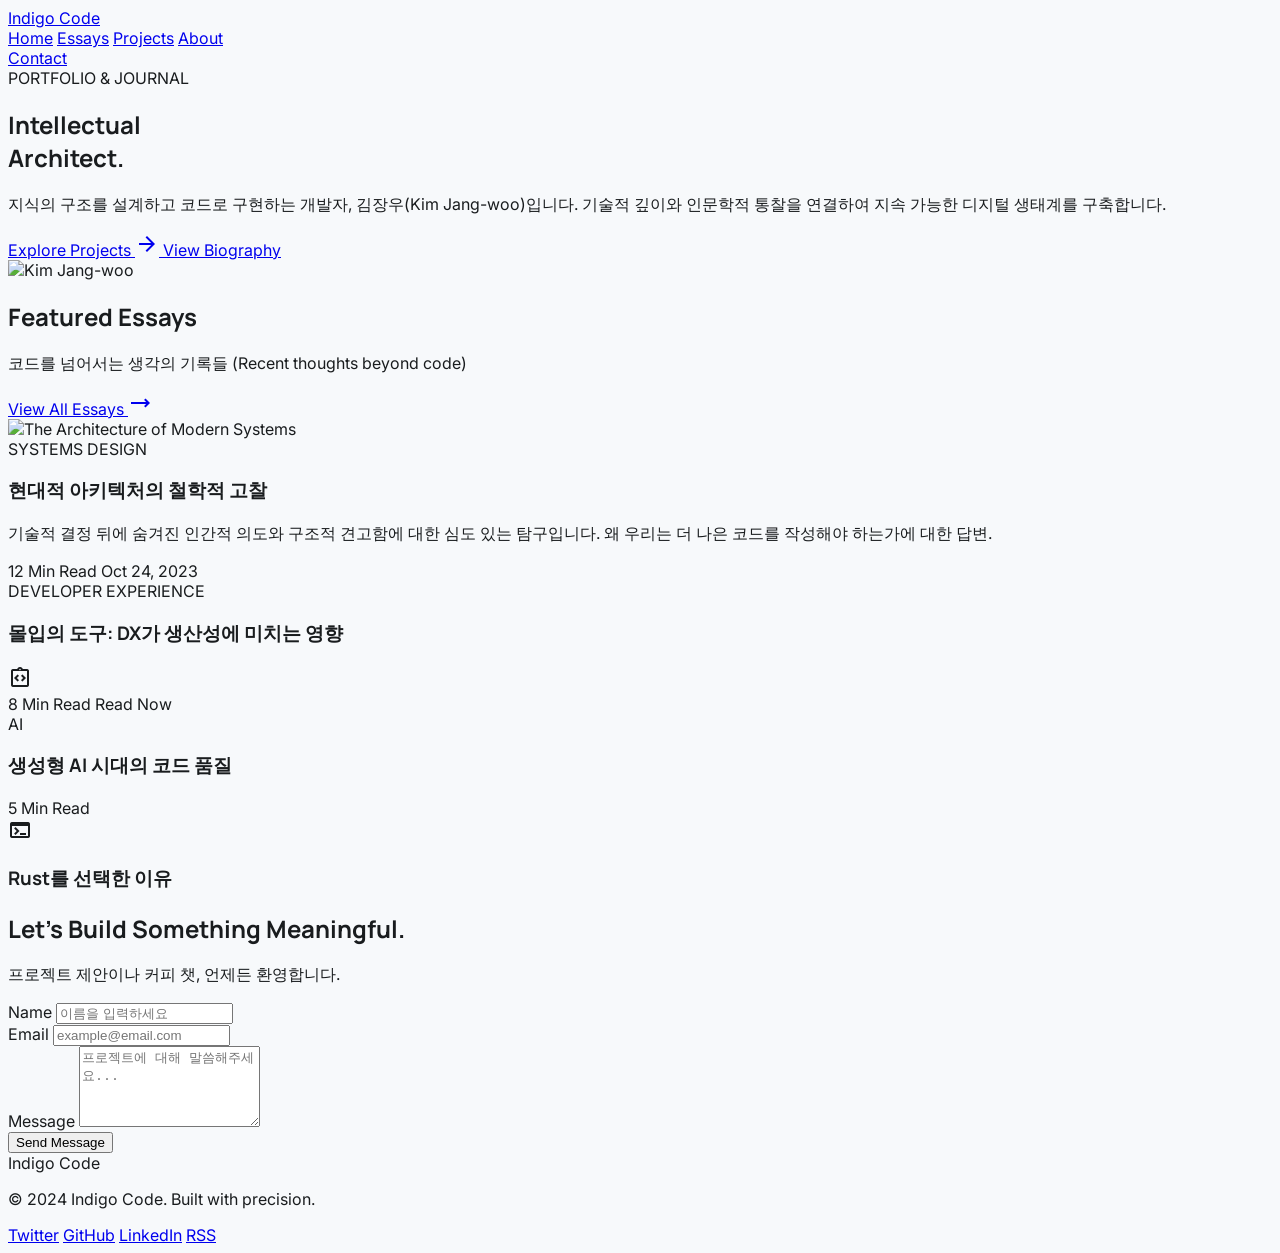
==== commit 21196f0d: "page updates" ====
--- a/index.html
+++ b/index.html
@@ -1,217 +1,303 @@
 <!DOCTYPE html>
-<html lang="ko">
+
+<html class="light" lang="ko">
 
 <head>
-    <meta charset="utf-8">
-    <meta name="viewport" content="width=device-width, initial-scale=1.0">
-    <title>WKU CSE Portfolio | Home</title>
-    <meta name="description" content="원광대학교 컴퓨터공학과 포트폴리오 사이트">
-    <link rel="preconnect" href="https://fonts.googleapis.com">
-    <link rel="preconnect" href="https://fonts.gstatic.com" crossorigin>
+    <meta charset="utf-8" />
+    <meta content="width=device-width, initial-scale=1.0" name="viewport" />
+    <title>Indigo Code | Intellectual Architect</title>
     <link
-        href="https://fonts.googleapis.com/css2?family=Manrope:wght@400;600;700;800&family=Inter:wght@400;500;600;700&display=swap"
-        rel="stylesheet">
-    <link rel="stylesheet" href="style.css">
+        href="https://fonts.googleapis.com/css2?family=Manrope:wght@400;600;700;800&amp;family=Inter:wght@300;400;500;600&amp;display=swap"
+        rel="stylesheet" />
+    <link
+        href="https://fonts.googleapis.com/css2?family=Material+Symbols+Outlined:wght,FILL@100..700,0..1&amp;display=swap"
+        rel="stylesheet" />
+    <link
+        href="https://fonts.googleapis.com/css2?family=Material+Symbols+Outlined:wght,FILL@100..700,0..1&amp;display=swap"
+        rel="stylesheet" />
+    <script src="https://cdn.tailwindcss.com?plugins=forms,container-queries"></script>
+    <script id="tailwind-config">
+        tailwind.config = {
+            darkMode: "class",
+            theme: {
+                extend: {
+                    "colors": {
+                        "on-tertiary": "#ffffff",
+                        "on-secondary": "#ffffff",
+                        "on-primary-fixed": "#00105c",
+                        "surface-bright": "#f7f9fb",
+                        "surface": "#f7f9fb",
+                        "primary": "#24389c",
+                        "on-primary": "#ffffff",
+                        "surface-dim": "#d8dadc",
+                        "surface-container-low": "#f2f4f6",
+                        "surface-container": "#eceef0",
+                        "secondary": "#505f76",
+                        "on-primary-container": "#cacfff",
+                        "on-secondary-fixed": "#0b1c30",
+                        "inverse-primary": "#bac3ff",
+                        "on-surface-variant": "#454652",
+                        "on-secondary-container": "#54647a",
+                        "on-primary-fixed-variant": "#293ca0",
+                        "on-background": "#191c1e",
+                        "tertiary-fixed-dim": "#4cd7f6",
+                        "secondary-fixed-dim": "#b7c8e1",
+                        "tertiary-container": "#006374",
+                        "on-tertiary-container": "#66e2ff",
+                        "primary-container": "#3f51b5",
+                        "on-error": "#ffffff",
+                        "primary-fixed": "#dee0ff",
+                        "surface-container-highest": "#e0e3e5",
+                        "on-error-container": "#93000a",
+                        "outline-variant": "#c5c5d4",
+                        "inverse-surface": "#2d3133",
+                        "secondary-container": "#d0e1fb",
+                        "background": "#f7f9fb",
+                        "primary-fixed-dim": "#bac3ff",
+                        "on-surface": "#191c1e",
+                        "tertiary-fixed": "#acedff",
+                        "on-tertiary-fixed": "#001f26",
+                        "outline": "#757684",
+                        "error-container": "#ffdad6",
+                        "surface-container-lowest": "#ffffff",
+                        "error": "#ba1a1a",
+                        "inverse-on-surface": "#eff1f3",
+                        "secondary-fixed": "#d3e4fe",
+                        "tertiary": "#004a57",
+                        "on-tertiary-fixed-variant": "#004e5c",
+                        "surface-tint": "#4355b9",
+                        "surface-variant": "#e0e3e5",
+                        "surface-container-high": "#e6e8ea",
+                        "on-secondary-fixed-variant": "#38485d"
+                    },
+                    "borderRadius": {
+                        "DEFAULT": "0.25rem",
+                        "lg": "0.5rem",
+                        "xl": "0.75rem",
+                        "full": "9999px"
+                    },
+                    "fontFamily": {
+                        "headline": ["Manrope"],
+                        "body": ["Inter"],
+                        "label": ["Inter"]
+                    }
+                },
+            },
+        }
+    </script>
+    <style>
+        .material-symbols-outlined {
+            font-variation-settings: 'FILL' 0, 'wght' 400, 'GRAD' 0, 'opsz' 24;
+        }
+
+        body {
+            font-family: 'Inter', sans-serif;
+            background-color: #f7f9fb;
+            color: #191c1e;
+        }
+
+        h1,
+        h2,
+        h3,
+        h4 {
+            font-family: 'Manrope', sans-serif;
+        }
+    </style>
 </head>
 
-<body>
-
-    <nav class="nav">
-        <div class="container nav-inner">
-            <a class="brand" href="index.html">WKU CSE Portfolio</a>
-            <div class="nav-links">
-                <a data-nav href="index.html">Home</a>
-                <a data-nav href="list.html">Archive</a>
-                <a data-nav href="projects.html">Projects</a>
-                <a data-nav href="about.html">About</a>
-                <a data-nav href="curriculum.html">Curriculum</a>
-                <a data-nav href="github-guide.html">GitHub</a>
-                <a data-nav href="contact.html">Contact</a>
-            </div>
-            <div class="nav-actions">
-                <a class="nav-cta" href="sitemap.html">Start Here</a>
-            </div>
+<body class="bg-surface text-on-surface selection:bg-primary/10 selection:text-primary">
+    <!-- TopNavBar Implementation -->
+    <nav class="fixed top-0 w-full z-50 bg-slate-50/80 backdrop-blur-xl transition-all duration-300">
+        <div class="flex justify-between items-center px-8 py-4 max-w-7xl mx-auto">
+            <a class="text-xl font-bold tracking-tighter text-indigo-900" href="index.html">Indigo Code</a>
+            <div class="hidden md:flex items-center gap-8">
+                <a class="text-indigo-700 font-bold border-b-2 border-indigo-600 text-sm tracking-tight font-['Manrope']"
+                    href="index.html">Home</a>
+                <a class="text-slate-600 hover:text-indigo-600 transition-colors text-sm tracking-tight font-['Manrope']"
+                    href="list.html">Essays</a>
+                <a class="text-slate-600 hover:text-indigo-600 transition-colors text-sm tracking-tight font-['Manrope']"
+                    href="projects.html">Projects</a>
+                <a class="text-slate-600 hover:text-indigo-600 transition-colors text-sm tracking-tight font-['Manrope']"
+                    href="about.html">About</a>
+            </div>
+            <a class="px-5 py-2 bg-gradient-to-br from-primary to-primary-container text-on-primary rounded-lg font-medium text-sm transition-transform active:scale-95 duration-200"
+                href="#contact">Contact</a>
         </div>
     </nav>
-
-    <header class="hero">
-        <div class="container hero-grid">
-            <section class="hero-surface">
-                <span class="badge">원광대학교 컴퓨터공학과 · Portfolio Website</span>
-                <h1>과제 모음이 아니라<br>하나의 <span style="color:var(--primary)">브랜드형 포트폴리오 사이트</span>처럼 보이도록</h1>
-                <p>이 사이트는 전공 공부, 프로젝트, 활동 기록, 진로 설계를 따로 흩어놓지 않고 한 흐름 안에서 보여주는 정적 포트폴리오입니다. HTML 파일 여러 장으로 나뉘어 있어서 GitHub
-                    업로드와 Antigravity 편집에도 바로 맞습니다.</p>
-                <div style="display:flex;gap:12px;flex-wrap:wrap;margin-top:22px">
-                    <a class="button" href="list.html">전체 아카이브 보기</a>
-                    <a class="button secondary" href="projects.html">프로젝트 모아보기</a>
-                    <a class="button ghost" href="about.html">사이트 소개</a>
-                </div>
-                <div class="hero-stats">
-                    <div class="stat"><strong>56</strong><span>총 사이트 페이지</span></div>
-                    <div class="stat"><strong>48</strong><span>상세 포트폴리오 문서</span></div>
-                    <div class="stat"><strong>4</strong><span>핵심 카테고리</span></div>
-                </div>
-            </section>
-            <aside class="hero-photo">
-                <div class="circle">WKU</div>
-                <h3 style="margin:20px 0 10px;font-size:1.65rem">Computer Engineering Portfolio</h3>
-                <p class="mini">사이트 구조, 색감, 카드형 레이아웃, 문서 연결성을 통일해서 “제출용 웹 포트폴리오”처럼 보이게 다듬었습니다.</p>
-                <div class="tags">
-                    <span class="tag">HTML</span>
-                    <span class="tag">CSS</span>
-                    <span class="tag">JavaScript</span>
-                    <span class="tag">GitHub Pages</span>
-                    <span class="tag">Antigravity</span>
-                </div>
-                <div class="notice" style="margin-top:18px">모든 페이지가 개별 HTML이라서 수정이 쉽고, 필요한 페이지를 추가할 때도 기존 형식을 그대로 복제하면
-                    됩니다.</div>
-            </aside>
-        </div>
-    </header>
-
-    <section class="section soft">
-        <div class="container">
-            <div class="section-title">
-                <div>
-                    <h2>첫 화면에서 보여주는 포트폴리오 구조</h2>
-                    <p class="lead">학업, 프로젝트, 활동, 진로를 각각 따로가 아니라 연결된 성장 흐름으로 정리했습니다.</p>
-                </div>
-            </div>
-            <div class="stats-band">
-                <div class="card stat-card"><strong>학업</strong><span>전공 과목별 개념 이해와 시험 대비 정리</span></div>
-                <div class="card stat-card"><strong>프로젝트</strong><span>직접 만든 웹사이트와 공부용 시스템 기록</span></div>
-                <div class="card stat-card"><strong>활동</strong><span>스터디, 발표, 협업, 회고를 보여주는 기록</span></div>
-                <div class="card stat-card"><strong>진로</strong><span>관심 분야와 성장 계획을 설명하는 문서</span></div>
-            </div>
-        </div>
-    </section>
-
-    <section class="section">
-        <div class="container">
-            <div class="section-title">
-                <div>
-                    <h2>핵심 카테고리</h2>
-                    <p class="lead">한눈에 보기 좋게 카드형 섹션으로 정리했습니다.</p>
-                </div>
-                <a href="curriculum.html" class="mini">학업 로드맵 보기</a>
-            </div>
-            <div class="grid cols-2">
-                <article class="feature-card card">
-                    <span class="badge">학업 포트폴리오</span>
-                    <h3>전공 과목별 이해도와 학습 기록</h3>
-                    <p>컴퓨터개론, 자료구조, 알고리즘, 운영체제, 데이터베이스처럼 전공 과목을 주제별 문서로 나눠 두었습니다. 시험 대비 필기와 개념 설명형 포트폴리오로도 활용할 수 있습니다.
+    <main class="pt-24">
+        <!-- Hero Section: Intellectual Architect -->
+        <section class="relative px-8 py-20 md:py-32 max-w-7xl mx-auto overflow-hidden">
+            <!-- Decorative Glow -->
+            <div
+                class="absolute -top-24 -right-24 w-96 h-96 bg-tertiary-fixed-dim/20 rounded-full blur-[100px] pointer-events-none">
+            </div>
+            <div class="grid md:grid-cols-12 gap-12 items-center">
+                <div class="md:col-span-7 lg:col-span-8 z-10">
+                    <span
+                        class="inline-block px-4 py-1.5 bg-secondary-container text-on-secondary-container rounded-full text-xs font-semibold mb-6 tracking-wide">PORTFOLIO
+                        &amp; JOURNAL</span>
+                    <h1 class="text-5xl md:text-7xl font-extrabold tracking-tight text-on-surface mb-8 leading-[1.1]">
+                        Intellectual <br />
+                        <span
+                            class="text-primary bg-clip-text text-transparent bg-gradient-to-r from-primary to-primary-container">Architect.</span>
+                    </h1>
+                    <p class="text-xl text-on-surface-variant max-w-2xl leading-relaxed mb-10">
+                        지식의 구조를 설계하고 코드로 구현하는 개발자, <span class="font-semibold text-on-surface">김장우(Kim
+                            Jang-woo)</span>입니다.
+                        기술적 깊이와 인문학적 통찰을 연결하여 지속 가능한 디지털 생태계를 구축합니다.
                     </p>
-                </article>
-                <article class="feature-card card">
-                    <span class="badge">프로젝트 기록</span>
-                    <h3>직접 만든 웹 페이지와 개발 문서</h3>
-                    <p>정적 사이트 제작, GitHub Pages 배포, 공부 아카이브, 학습용 대시보드 같은 결과물을 카드와 상세 문서로 연결했습니다.</p>
-                </article>
-                <article class="feature-card card">
-                    <span class="badge">활동 및 경험</span>
-                    <h3>스터디·발표·멘토링·협업 도구 사용 경험</h3>
-                    <p>학과 세미나, 팀 프로젝트 발표, GitHub 협업, 피드백 반영, 학습 회고처럼 스토리형으로 설명할 수 있는 경험을 따로 정리했습니다.</p>
-                </article>
-                <article class="feature-card card">
-                    <span class="badge">진로 설계</span>
-                    <h3>취업 준비와 성장 계획</h3>
-                    <p>프론트엔드·백엔드·풀스택 비교, 기술 스택 정리, GitHub 운영 전략, 면접 준비 노트까지 진로 문서 흐름을 만들었습니다.</p>
-                </article>
-            </div>
-        </div>
-    </section>
-
-    <section class="section soft">
-        <div class="container">
-            <div class="section-title">
-                <div>
-                    <h2>대표 문서</h2>
-                    <p class="lead">홈에서 바로 들어갈 수 있도록 대표 문서를 뽑아 두었습니다.</p>
-                </div>
-            </div>
-            <div class="posts-grid">
-                <article class="post-card card">
-                    <div><span class="badge">학업 포트폴리오</span>
-                        <h3>컴퓨터개론</h3>
-                        <p>컴퓨터 시스템의 기본 구조와 폰 노이만 아키텍처 이해</p>
-                    </div>
-                    <div class="meta"><span>2026-01-03</span><span>8분</span><a href="post1.html"
-                            style="color:var(--primary);font-weight:700">열기 →</a></div>
-                </article>
-                <article class="post-card card">
-                    <div><span class="badge">학업 포트폴리오</span>
-                        <h3>웹프로그래밍</h3>
-                        <p>HTML, CSS, JavaScript 기반 프론트엔드 구현</p>
-                    </div>
-                    <div class="meta"><span>2026-06-13</span><span>8분</span><a href="post6.html"
-                            style="color:var(--primary);font-weight:700">열기 →</a></div>
-                </article>
-                <article class="post-card card">
-                    <div><span class="badge">프로젝트 기록</span>
-                        <h3>학과 포트폴리오 사이트</h3>
-                        <p>정적 웹사이트 구조 설계와 GitHub Pages 배포</p>
-                    </div>
-                    <div class="meta"><span>2026-01-27</span><span>10분</span><a href="post13.html"
-                            style="color:var(--primary);font-weight:700">열기 →</a></div>
-                </article>
-                <article class="post-card card">
-                    <div><span class="badge">프로젝트 기록</span>
-                        <h3>개인 이력 정리 시스템</h3>
-                        <p>자기소개, 스킬, 경험을 체계화한 웹 문서</p>
-                    </div>
-                    <div class="meta"><span>2026-07-12</span><span>11분</span><a href="post19.html"
-                            style="color:var(--primary);font-weight:700">열기 →</a></div>
-                </article>
-                <article class="post-card card">
-                    <div><span class="badge">활동 및 대외 경험</span>
-                        <h3>학습 회고 노트</h3>
-                        <p>실패 원인과 개선 방식을 정리해 성장 흐름을 설명</p>
-                    </div>
-                    <div class="meta"><span>2026-06-07</span><span>7분</span><a href="post30.html"
-                            style="color:var(--primary);font-weight:700">열기 →</a></div>
-                </article>
-                <article class="post-card card">
-                    <div><span class="badge">진로 설계</span>
-                        <h3>GitHub 포트폴리오 운영</h3>
-                        <p>저장소 구조와 README 관리 전략</p>
-                    </div>
-                    <div class="meta"><span>2026-05-02</span><span>8분</span><a href="post41.html"
-                            style="color:var(--primary);font-weight:700">열기 →</a></div>
-                </article>
-            </div>
-        </div>
-    </section>
-
-    <section class="section">
-        <div class="container banner">
-            <h2 style="margin-top:0">정적 사이트인데도 충분히 “사이트답게” 보이도록</h2>
-            <p>첫 화면의 메시지, 카드형 정보 배치, 대표 문서 연결, 통일된 내비게이션, 정보 페이지까지 갖춰서 단순한 과제 묶음이 아니라 하나의 웹 포트폴리오처럼 보이게 만들었습니다.</p>
-            <div style="display:flex;gap:12px;flex-wrap:wrap;margin-top:14px">
-                <a class="button secondary" href="github-guide.html">업로드 가이드 보기</a>
-                <a class="button secondary" href="sitemap.html">사이트맵 보기</a>
-            </div>
-        </div>
-    </section>
-
-    <footer class="footer">
-        <div class="container footer-grid">
-            <div>
-                <h3 class="brand">WKU CSE Portfolio</h3>
-                <p>원광대학교 컴퓨터공학과 학생 포트폴리오를 주제로 구성한 정적 웹사이트입니다. 학업, 프로젝트, 활동, 진로 문서를 한 구조 안에 담아 GitHub 업로드와 Antigravity
-                    편집에 맞도록 만들었습니다.</p>
-            </div>
-            <div>
-                <h4>Quick Links</h4>
-                <p><a href="list.html">전체 문서 보기</a><br><a href="projects.html">프로젝트</a><br><a href="curriculum.html">학업
-                        로드맵</a><br><a href="github-guide.html">업로드 가이드</a></p>
-            </div>
-            <div>
-                <h4>Portfolio Scope</h4>
-                <p>총 56개 HTML 페이지 구성<br>Home + Archive + 48 Detail Pages + 7 Info Pages<br>Static HTML · CSS · JS</p>
+                    <div class="flex flex-wrap gap-4">
+                        <a class="px-8 py-4 bg-primary text-on-primary rounded-lg font-semibold flex items-center gap-2 hover:shadow-lg transition-all"
+                            href="projects.html">
+                            Explore Projects <span class="material-symbols-outlined">arrow_forward</span>
+                        </a>
+                        <a class="px-8 py-4 bg-surface-container-highest text-on-surface rounded-lg font-semibold border-outline-variant/15 border hover:bg-surface-container-high transition-all"
+                            href="about.html">
+                            View Biography
+                        </a>
+                    </div>
+                </div>
+                <div class="md:col-span-5 lg:col-span-4 relative">
+                    <div class="aspect-square rounded-2xl overflow-hidden bg-surface-container-low">
+                        <img alt="Kim Jang-woo"
+                            class="w-full h-full object-cover grayscale hover:grayscale-0 transition-all duration-700"
+                            data-alt="Professional portrait of a young man with glasses in a minimalist studio setting with soft side lighting and slate blue background"
+                            src="https://lh3.googleusercontent.com/aida-public/[base64]" />
+                    </div>
+                </div>
+            </div>
+        </section>
+        <!-- Featured Essays Bento Grid -->
+        <section class="bg-surface-container-low py-24 px-8">
+            <div class="max-w-7xl mx-auto">
+                <div class="flex flex-col md:flex-row justify-between items-end mb-16 gap-6">
+                    <div>
+                        <h2 class="text-3xl font-bold tracking-tight mb-4">Featured Essays</h2>
+                        <p class="text-on-surface-variant">코드를 넘어서는 생각의 기록들 (Recent thoughts beyond code)</p>
+                    </div>
+                    <a class="text-primary font-semibold flex items-center gap-1 group" href="list.html">
+                        View All Essays <span
+                            class="material-symbols-outlined group-hover:translate-x-1 transition-transform">trending_flat</span>
+                    </a>
+                </div>
+                <div class="grid grid-cols-1 md:grid-cols-4 grid-rows-2 gap-6 min-h-[600px]">
+                    <!-- Main Essay Card -->
+                    <div
+                        class="md:col-span-2 md:row-span-2 bg-surface-container-lowest rounded-xl overflow-hidden group border border-outline-variant/10">
+                        <div class="h-1/2 overflow-hidden">
+                            <img alt="The Architecture of Modern Systems"
+                                class="w-full h-full object-cover group-hover:scale-105 transition-transform duration-500"
+                                data-alt="Modern dark workspace with multiple glowing computer monitors showing complex lines of code and abstract data visualizations"
+                                src="https://lh3.googleusercontent.com/aida-public/[base64]" />
+                        </div>
+                        <div class="p-8 h-1/2 flex flex-col justify-between">
+                            <div>
+                                <span class="text-xs font-bold text-tertiary tracking-widest mb-3 block">SYSTEMS
+                                    DESIGN</span>
+                                <h3 class="text-2xl font-bold mb-4 group-hover:text-primary transition-colors">현대적 아키텍처의
+                                    철학적 고찰</h3>
+                                <p class="text-on-surface-variant text-sm line-clamp-3">기술적 결정 뒤에 숨겨진 인간적 의도와 구조적 견고함에
+                                    대한 심도 있는 탐구입니다. 왜 우리는 더 나은 코드를 작성해야 하는가에 대한 답변.</p>
+                            </div>
+                            <div class="flex items-center justify-between text-xs font-medium text-outline">
+                                <span>12 Min Read</span>
+                                <span>Oct 24, 2023</span>
+                            </div>
+                        </div>
+                    </div>
+                    <!-- Side Card 1 -->
+                    <div
+                        class="md:col-span-2 bg-surface-container-lowest rounded-xl p-8 flex flex-col justify-between group border border-outline-variant/10">
+                        <div class="flex justify-between items-start">
+                            <div>
+                                <span class="text-xs font-bold text-secondary tracking-widest mb-3 block">DEVELOPER
+                                    EXPERIENCE</span>
+                                <h3 class="text-xl font-bold group-hover:text-primary transition-colors">몰입의 도구: DX가
+                                    생산성에 미치는 영향</h3>
+                            </div>
+                            <span
+                                class="material-symbols-outlined text-primary-fixed-dim bg-primary/5 p-2 rounded-lg">integration_instructions</span>
+                        </div>
+                        <div class="flex items-center justify-between text-xs font-medium text-outline mt-6">
+                            <span>8 Min Read</span>
+                            <span class="text-primary font-bold">Read Now</span>
+                        </div>
+                    </div>
+                    <!-- Side Card 2 -->
+                    <div
+                        class="md:col-span-1 bg-surface-container-lowest rounded-xl p-6 flex flex-col justify-between border border-outline-variant/10 group">
+                        <span
+                            class="text-xs font-bold text-on-tertiary-container bg-tertiary-container px-2 py-1 rounded w-fit">AI</span>
+                        <h3 class="text-lg font-bold mt-4 leading-tight">생성형 AI 시대의 코드 품질</h3>
+                        <span class="text-xs text-outline mt-4">5 Min Read</span>
+                    </div>
+                    <!-- Side Card 3 -->
+                    <div
+                        class="md:col-span-1 bg-primary text-on-primary rounded-xl p-6 flex flex-col justify-between group">
+                        <div class="flex items-center justify-center h-full">
+                            <span
+                                class="material-symbols-outlined text-4xl opacity-50 group-hover:scale-125 transition-transform"
+                                style="font-variation-settings: 'FILL' 1;">terminal</span>
+                        </div>
+                        <h3 class="text-lg font-bold leading-tight">Rust를 선택한 이유</h3>
+                    </div>
+                </div>
+            </div>
+        </section>
+        <!-- Contact Section -->
+        <section class="py-24 px-8 max-w-4xl mx-auto" id="contact">
+            <div class="text-center mb-16">
+                <h2 class="text-4xl font-extrabold mb-4">Let's Build Something Meaningful.</h2>
+                <p class="text-on-surface-variant">프로젝트 제안이나 커피 챗, 언제든 환영합니다.</p>
+            </div>
+            <form class="space-y-6">
+                <div class="grid md:grid-cols-2 gap-6">
+                    <div class="flex flex-col gap-2">
+                        <label class="text-sm font-semibold ml-1">Name</label>
+                        <input
+                            class="bg-surface-container border-none focus:ring-2 focus:ring-primary rounded-lg p-4 transition-all"
+                            placeholder="이름을 입력하세요" type="text" />
+                    </div>
+                    <div class="flex flex-col gap-2">
+                        <label class="text-sm font-semibold ml-1">Email</label>
+                        <input
+                            class="bg-surface-container border-none focus:ring-2 focus:ring-primary rounded-lg p-4 transition-all"
+                            placeholder="example@email.com" type="email" />
+                    </div>
+                </div>
+                <div class="flex flex-col gap-2">
+                    <label class="text-sm font-semibold ml-1">Message</label>
+                    <textarea
+                        class="bg-surface-container border-none focus:ring-2 focus:ring-primary rounded-lg p-4 transition-all"
+                        placeholder="프로젝트에 대해 말씀해주세요..." rows="5"></textarea>
+                </div>
+                <button
+                    class="w-full py-4 bg-primary text-on-primary font-bold rounded-lg hover:shadow-xl transition-all active:scale-[0.99]"
+                    type="submit">
+                    Send Message
+                </button>
+            </form>
+        </section>
+    </main>
+    <!-- Footer Implementation -->
+    <footer class="bg-slate-100 mt-24">
+        <div class="w-full py-12 px-8 max-w-7xl mx-auto flex flex-col md:flex-row justify-between items-center gap-8">
+            <div class="flex flex-col items-center md:items-start gap-2">
+                <span class="text-lg font-semibold text-slate-900">Indigo Code</span>
+                <p class="text-slate-500 text-sm font-['Inter']">© 2024 Indigo Code. Built with precision.</p>
+            </div>
+            <div class="flex gap-8">
+                <a class="text-slate-500 hover:text-indigo-500 hover:underline decoration-indigo-500/30 underline-offset-4 transition-all opacity-80 hover:opacity-100 text-sm font-['Inter']"
+                    href="#">Twitter</a>
+                <a class="text-slate-500 hover:text-indigo-500 hover:underline decoration-indigo-500/30 underline-offset-4 transition-all opacity-80 hover:opacity-100 text-sm font-['Inter']"
+                    href="#">GitHub</a>
+                <a class="text-slate-500 hover:text-indigo-500 hover:underline decoration-indigo-500/30 underline-offset-4 transition-all opacity-80 hover:opacity-100 text-sm font-['Inter']"
+                    href="#">LinkedIn</a>
+                <a class="text-slate-500 hover:text-indigo-500 hover:underline decoration-indigo-500/30 underline-offset-4 transition-all opacity-80 hover:opacity-100 text-sm font-['Inter']"
+                    href="#">RSS</a>
             </div>
         </div>
     </footer>
-    <script src="script.js"></script>
 </body>
 
 </html>
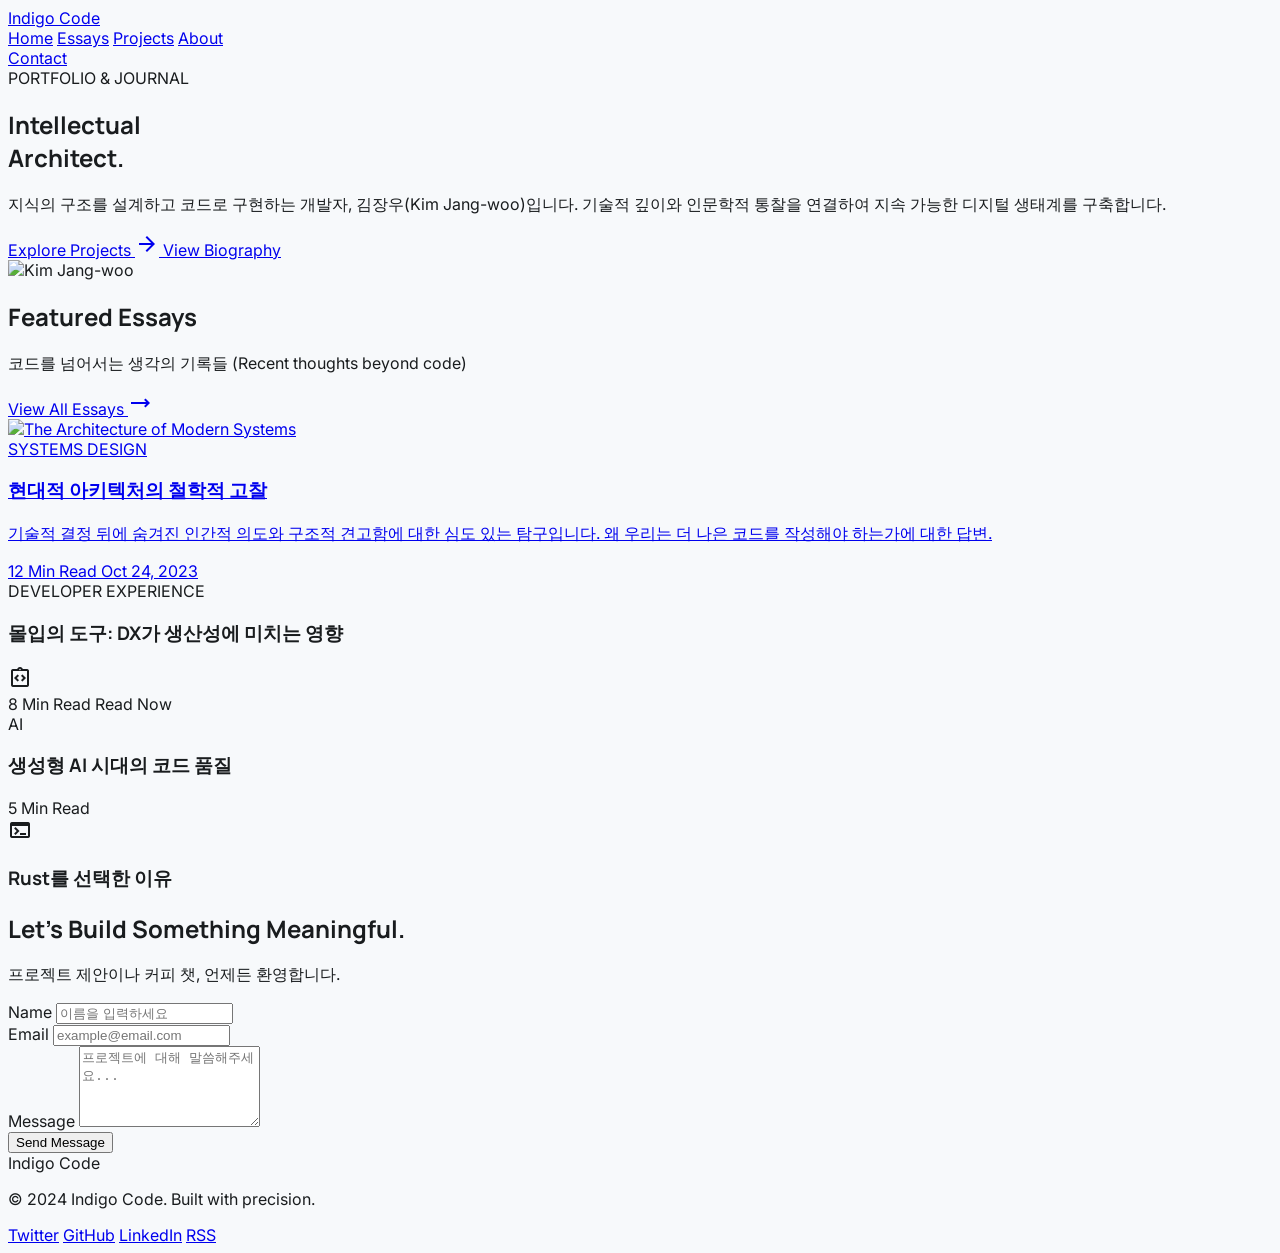
==== commit b8660516: "update pages" ====
--- a/index.html
+++ b/index.html
@@ -182,8 +182,8 @@
                 </div>
                 <div class="grid grid-cols-1 md:grid-cols-4 grid-rows-2 gap-6 min-h-[600px]">
                     <!-- Main Essay Card -->
-                    <div
-                        class="md:col-span-2 md:row-span-2 bg-surface-container-lowest rounded-xl overflow-hidden group border border-outline-variant/10">
+                    <a href="post1.html"
+                        class="md:col-span-2 md:row-span-2 bg-surface-container-lowest rounded-xl overflow-hidden group border border-outline-variant/10 block">
                         <div class="h-1/2 overflow-hidden">
                             <img alt="The Architecture of Modern Systems"
                                 class="w-full h-full object-cover group-hover:scale-105 transition-transform duration-500"
@@ -204,7 +204,7 @@
                                 <span>Oct 24, 2023</span>
                             </div>
                         </div>
-                    </div>
+                    </a>
                     <!-- Side Card 1 -->
                     <div
                         class="md:col-span-2 bg-surface-container-lowest rounded-xl p-8 flex flex-col justify-between group border border-outline-variant/10">
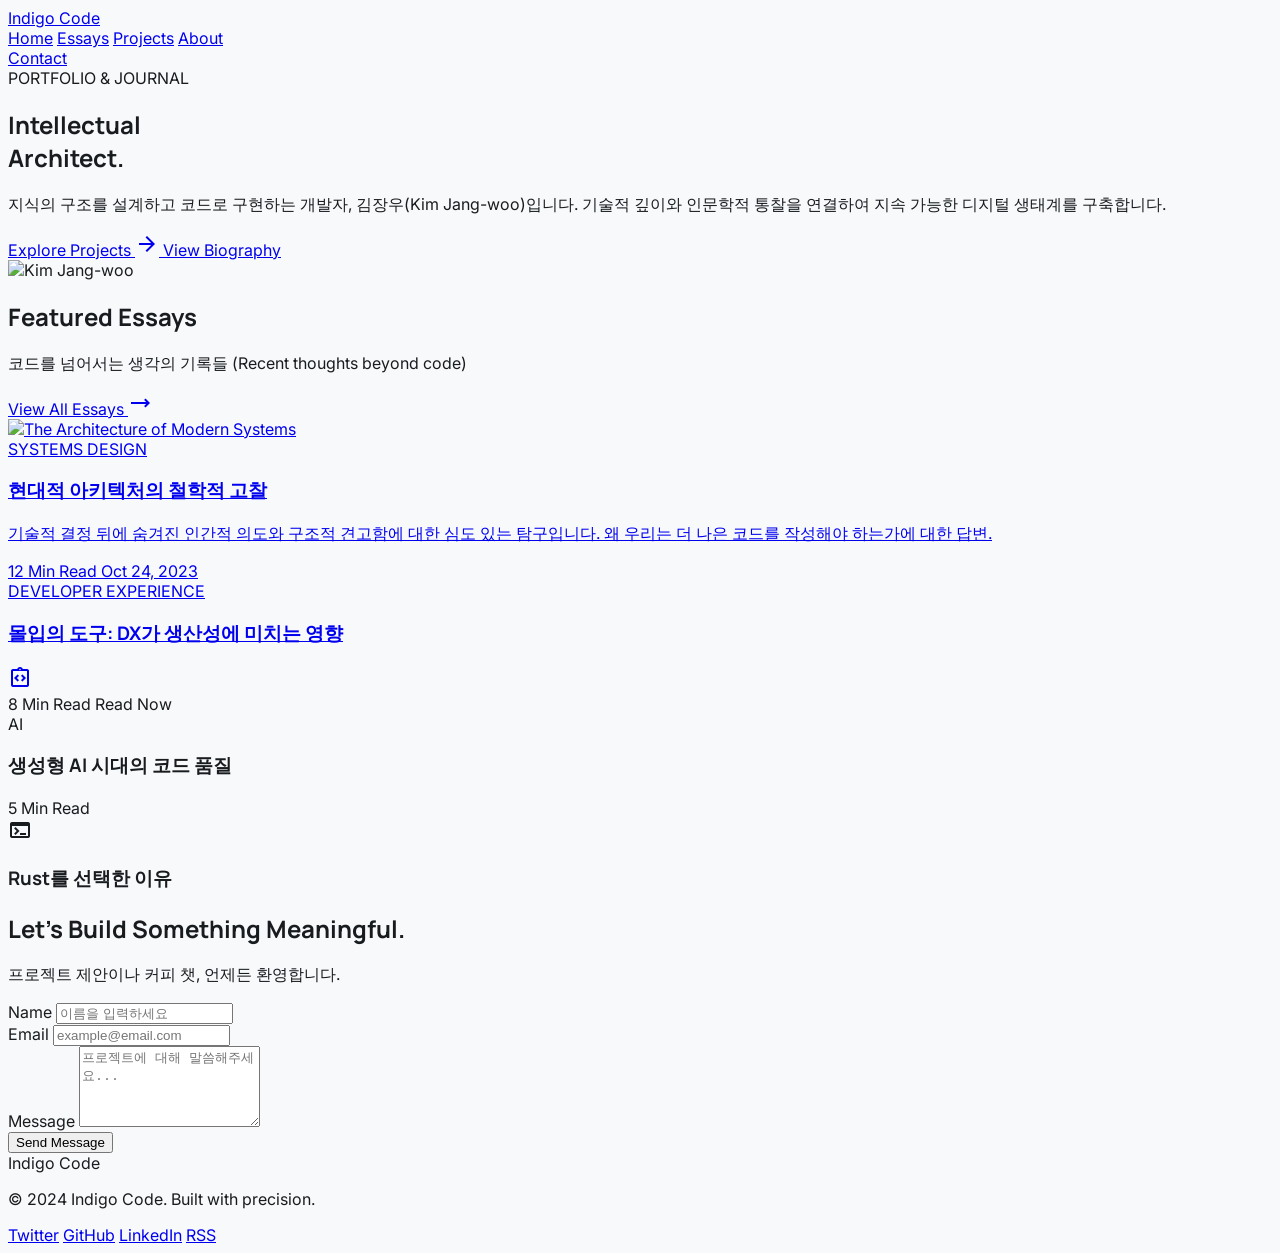
==== commit 95748ff5: "update pages" ====
--- a/index.html
+++ b/index.html
@@ -206,42 +206,42 @@
                         </div>
                     </a>
                     <!-- Side Card 1 -->
-                    <div
-                        class="md:col-span-2 bg-surface-container-lowest rounded-xl p-8 flex flex-col justify-between group border border-outline-variant/10">
-                        <div class="flex justify-between items-start">
-                            <div>
-                                <span class="text-xs font-bold text-secondary tracking-widest mb-3 block">DEVELOPER
-                                    EXPERIENCE</span>
-                                <h3 class="text-xl font-bold group-hover:text-primary transition-colors">몰입의 도구: DX가
-                                    생산성에 미치는 영향</h3>
-                            </div>
-                            <span
-                                class="material-symbols-outlined text-primary-fixed-dim bg-primary/5 p-2 rounded-lg">integration_instructions</span>
+                    <!-- Side Card 1 -->
+                    <a href="dx_essay.html"
+                        class="md:col-span-2 bg-surface-container-lowest rounded-xl p-8 flex flex-col justify-between group border border-outline-variant/10 block">
+                        <div>
+                            <span class="text-xs font-bold text-secondary tracking-widest mb-3 block">DEVELOPER
+                                EXPERIENCE</span>
+                            <h3 class="text-xl font-bold group-hover:text-primary transition-colors">몰입의 도구: DX가
+                                생산성에 미치는 영향</h3>
                         </div>
-                        <div class="flex items-center justify-between text-xs font-medium text-outline mt-6">
-                            <span>8 Min Read</span>
-                            <span class="text-primary font-bold">Read Now</span>
-                        </div>
-                    </div>
-                    <!-- Side Card 2 -->
-                    <div
-                        class="md:col-span-1 bg-surface-container-lowest rounded-xl p-6 flex flex-col justify-between border border-outline-variant/10 group">
                         <span
-                            class="text-xs font-bold text-on-tertiary-container bg-tertiary-container px-2 py-1 rounded w-fit">AI</span>
-                        <h3 class="text-lg font-bold mt-4 leading-tight">생성형 AI 시대의 코드 품질</h3>
-                        <span class="text-xs text-outline mt-4">5 Min Read</span>
-                    </div>
-                    <!-- Side Card 3 -->
-                    <div
-                        class="md:col-span-1 bg-primary text-on-primary rounded-xl p-6 flex flex-col justify-between group">
-                        <div class="flex items-center justify-center h-full">
-                            <span
-                                class="material-symbols-outlined text-4xl opacity-50 group-hover:scale-125 transition-transform"
-                                style="font-variation-settings: 'FILL' 1;">terminal</span>
-                        </div>
-                        <h3 class="text-lg font-bold leading-tight">Rust를 선택한 이유</h3>
-                    </div>
-                </div>
+                            class="material-symbols-outlined text-primary-fixed-dim bg-primary/5 p-2 rounded-lg">integration_instructions</span>
+                    </a>
+                    <div class="flex items-center justify-between text-xs font-medium text-outline mt-6">
+                        <span>8 Min Read</span>
+                        <span class="text-primary font-bold">Read Now</span>
+                    </div>
+                </div>
+                <!-- Side Card 2 -->
+                <div
+                    class="md:col-span-1 bg-surface-container-lowest rounded-xl p-6 flex flex-col justify-between border border-outline-variant/10 group">
+                    <span
+                        class="text-xs font-bold text-on-tertiary-container bg-tertiary-container px-2 py-1 rounded w-fit">AI</span>
+                    <h3 class="text-lg font-bold mt-4 leading-tight">생성형 AI 시대의 코드 품질</h3>
+                    <span class="text-xs text-outline mt-4">5 Min Read</span>
+                </div>
+                <!-- Side Card 3 -->
+                <div
+                    class="md:col-span-1 bg-primary text-on-primary rounded-xl p-6 flex flex-col justify-between group">
+                    <div class="flex items-center justify-center h-full">
+                        <span
+                            class="material-symbols-outlined text-4xl opacity-50 group-hover:scale-125 transition-transform"
+                            style="font-variation-settings: 'FILL' 1;">terminal</span>
+                    </div>
+                    <h3 class="text-lg font-bold leading-tight">Rust를 선택한 이유</h3>
+                </div>
+            </div>
             </div>
         </section>
         <!-- Contact Section -->
